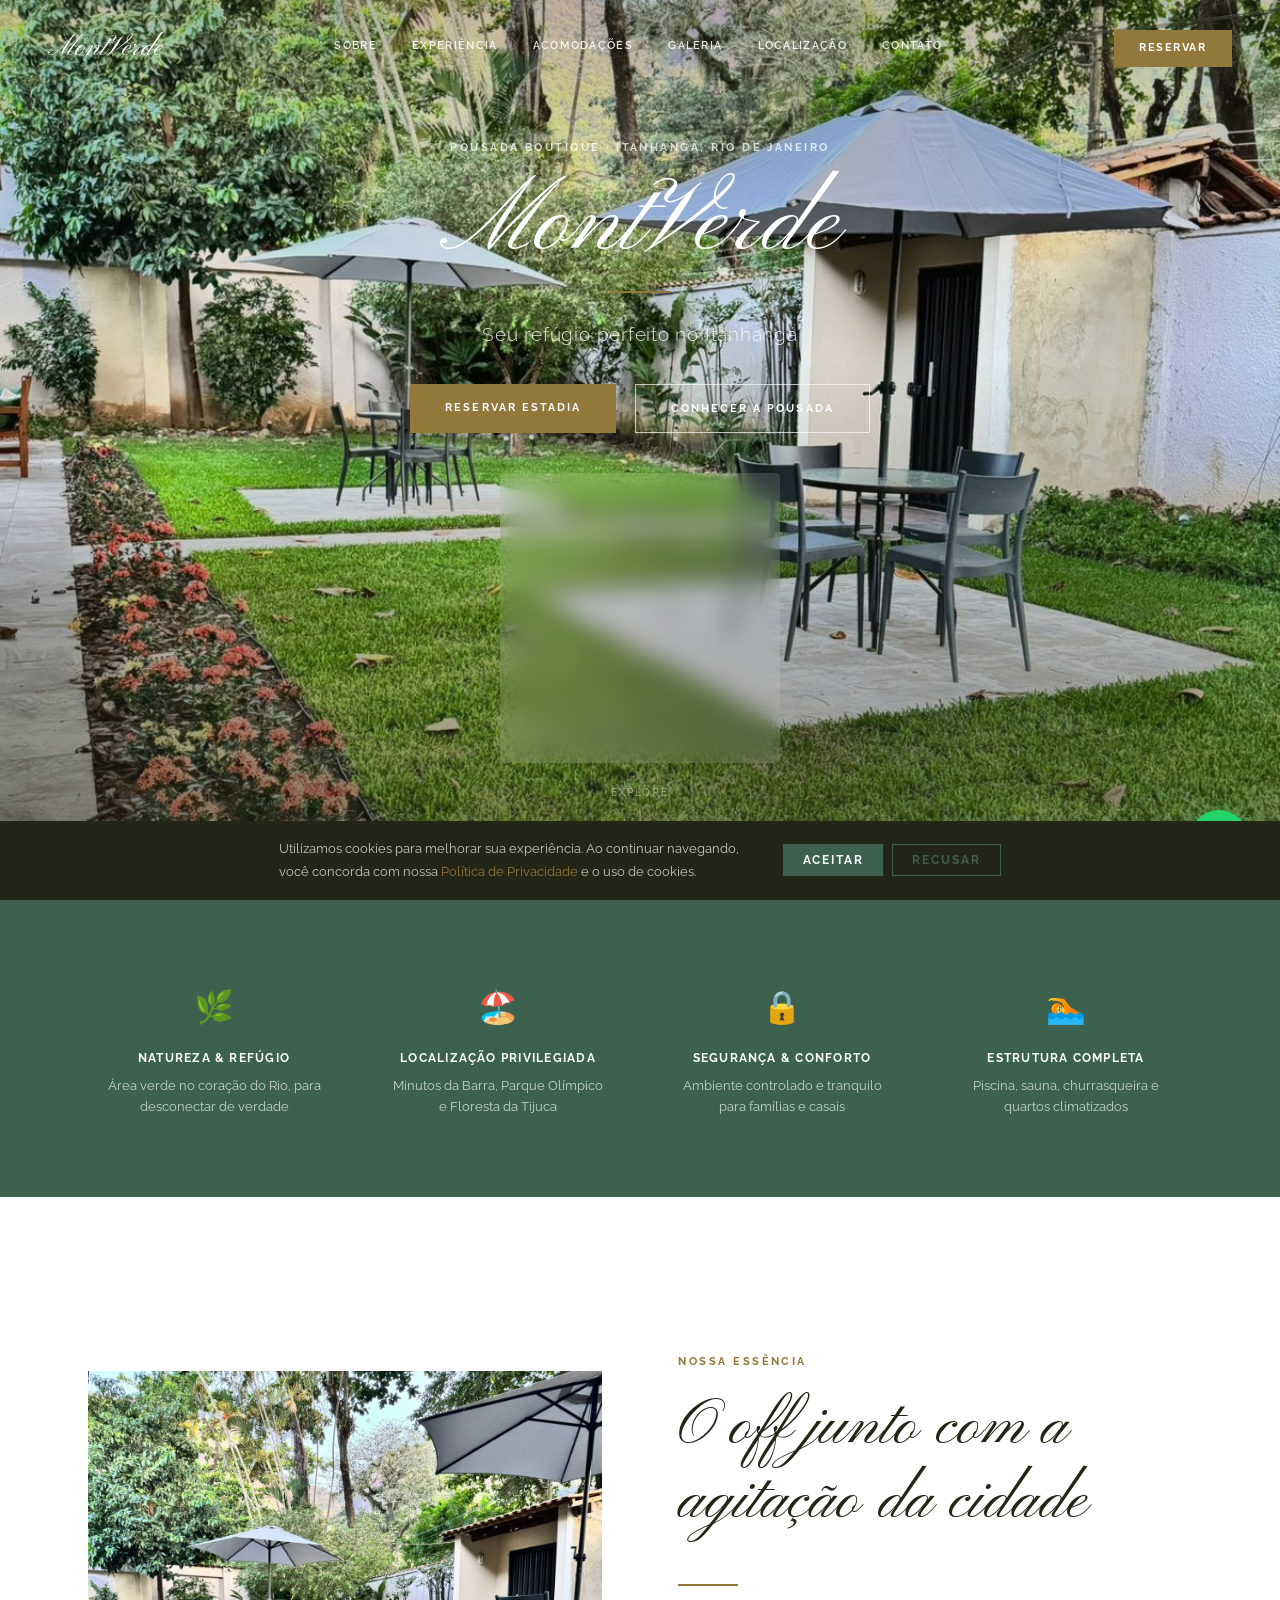
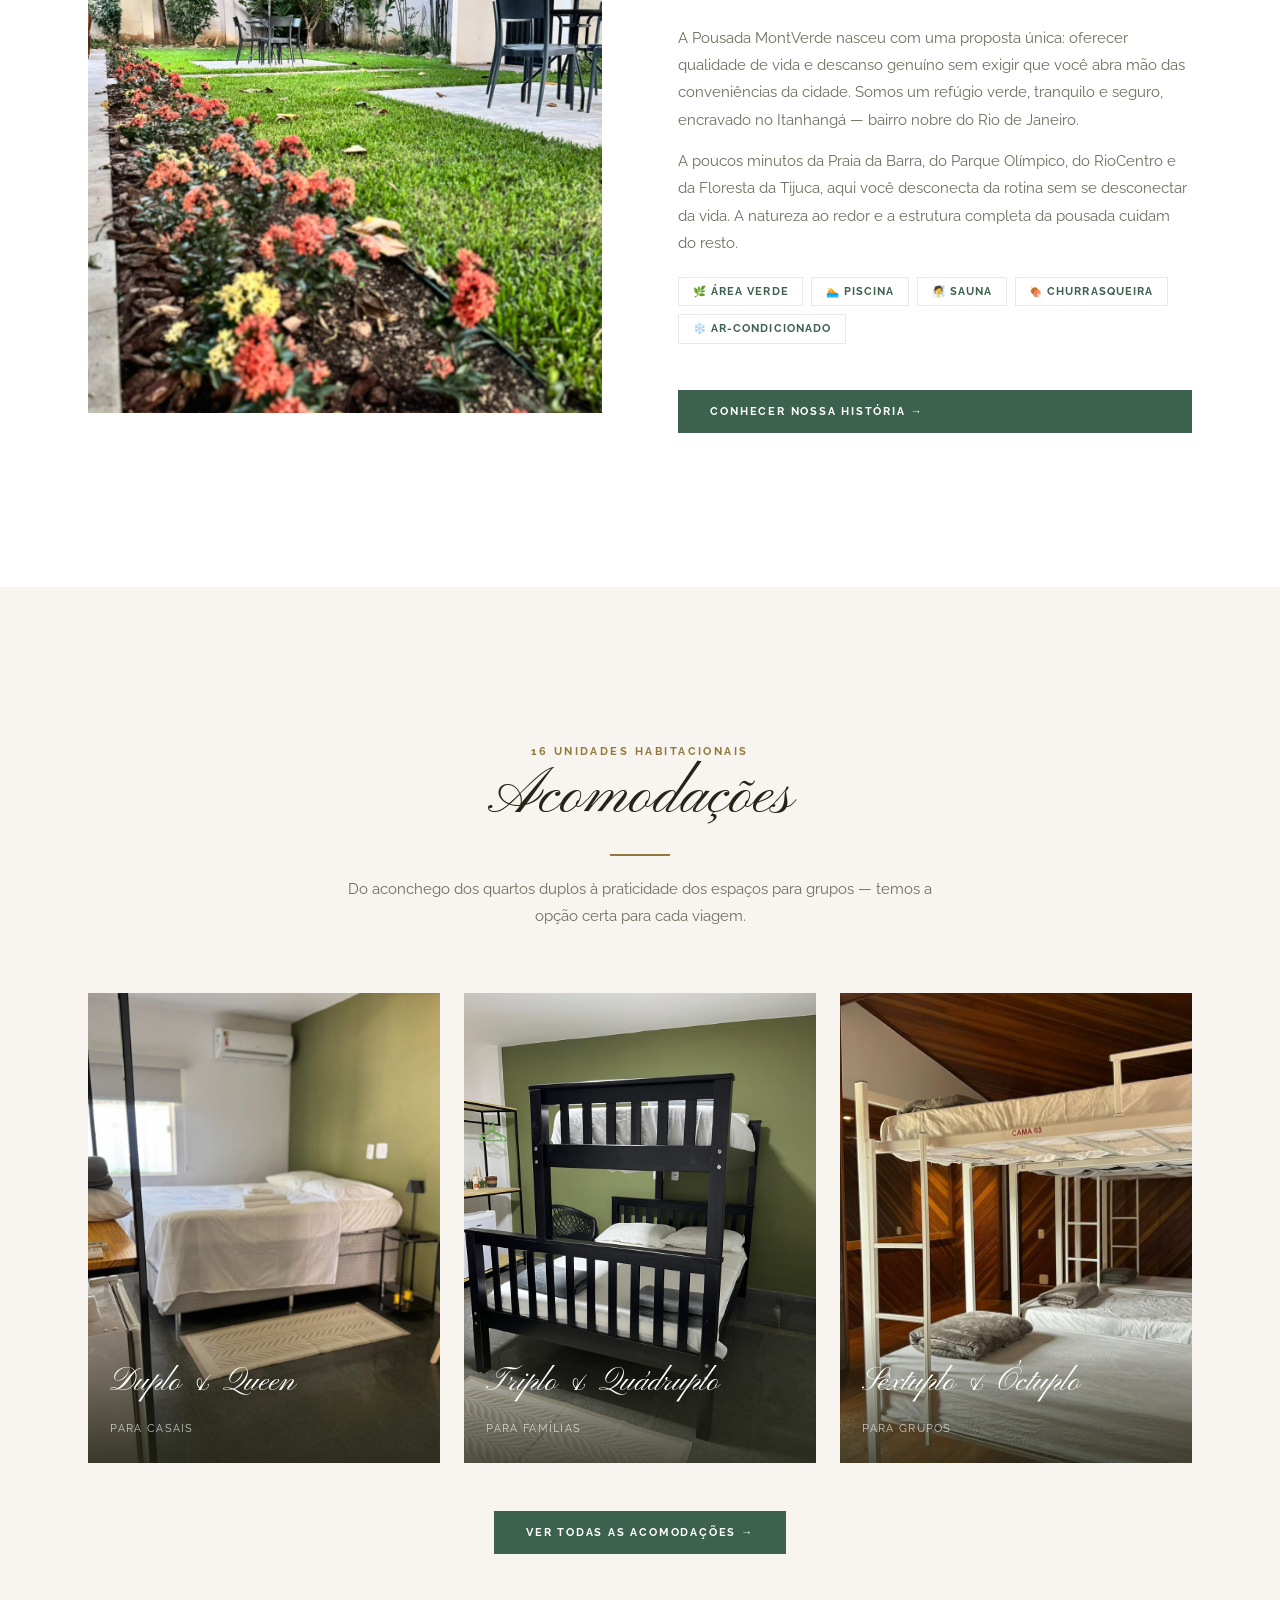
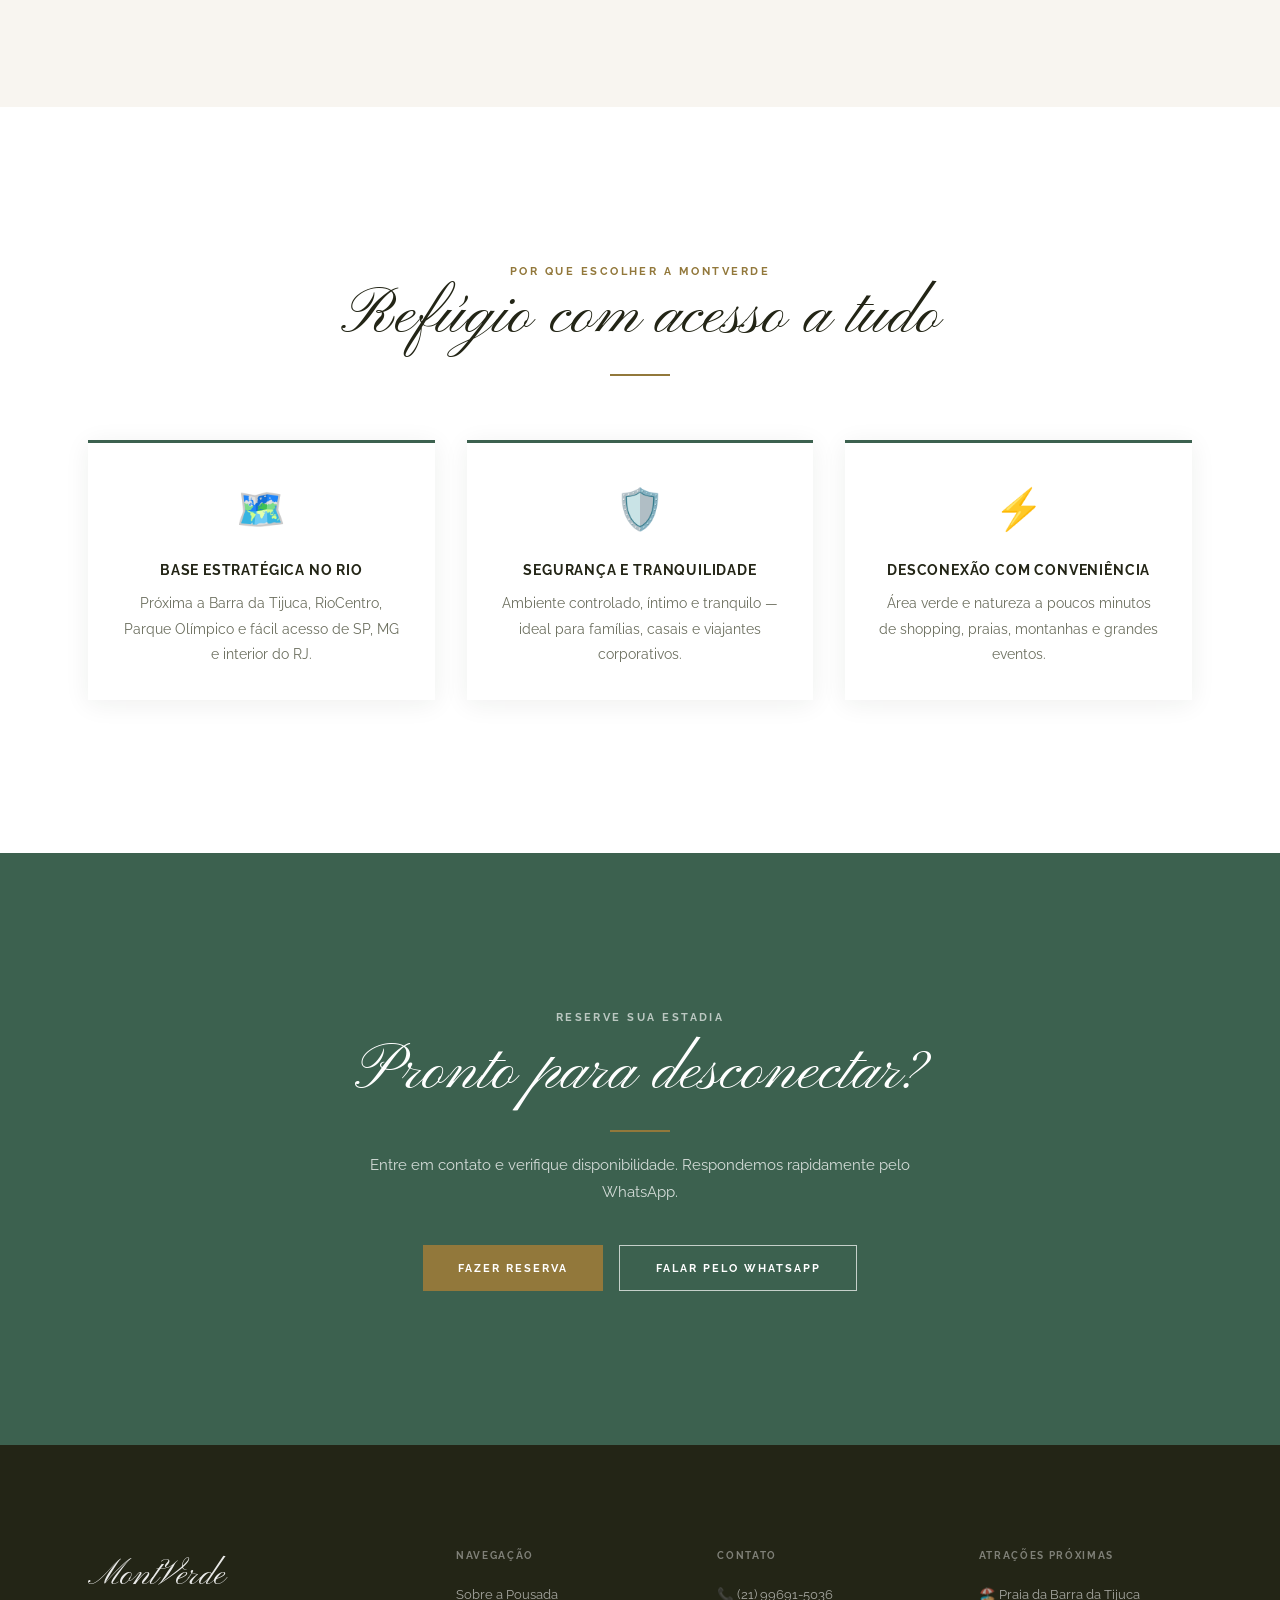
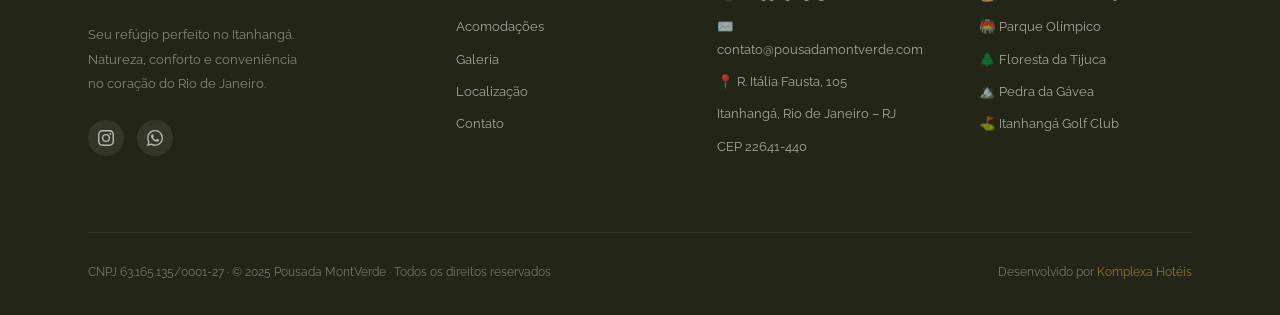
==== index.html @ 5b0fdf12 "index.html" ====
<!DOCTYPE html>
<html lang="pt-BR">
<head>
<meta charset="UTF-8">
<meta name="viewport" content="width=device-width, initial-scale=1.0">
<title>Pousada MontVerde | Refúgio Boutique no Itanhangá, Rio de Janeiro</title>
<meta name="description" content="Pousada boutique no coração do Itanhangá, Rio de Janeiro. Refúgio verde a minutos da Barra, Parque Olímpico e Floresta da Tijuca. Reserve sua estadia.">
<meta property="og:title" content="Pousada MontVerde | Itanhangá, Rio de Janeiro">
<meta property="og:description" content="Seu refúgio perfeito no Itanhangá — natureza, conforto e conveniência urbana no Rio de Janeiro.">
<meta property="og:image" content="assets/img/hero/fachada.jpg">
<meta property="og:url" content="https://pousadamontverde.com.br">
<meta property="og:type" content="website">
<meta name="twitter:card" content="summary_large_image">

<!-- Schema.org -->
<script type="application/ld+json">
{
  "@context":"https://schema.org",
  "@type":"LodgingBusiness",
  "name":"Pousada MontVerde",
  "description":"Pousada boutique no Itanhangá, Rio de Janeiro. Refúgio verde com piscina, sauna, churrasqueira e fácil acesso à Barra da Tijuca.",
  "url":"https://pousadamontverde.com.br",
  "telephone":"+55-21-99691-5036",
  "email":"contato@pousadamontverde.com",
  "priceRange":"$$",
  "image":"https://pousadamontverde.com.br/assets/img/hero/fachada.jpg",
  "taxID":"63.165.135/0001-27",
  "address":{
    "@type":"PostalAddress",
    "streetAddress":"R. Itália Fausta, 105",
    "addressLocality":"Rio de Janeiro",
    "addressRegion":"RJ",
    "postalCode":"22641-440",
    "addressCountry":"BR"
  },
  "amenityFeature":[
    {"@type":"LocationFeatureSpecification","name":"Piscina","value":true},
    {"@type":"LocationFeatureSpecification","name":"Sauna","value":true},
    {"@type":"LocationFeatureSpecification","name":"Churrasqueira","value":true},
    {"@type":"LocationFeatureSpecification","name":"Ar-condicionado","value":true}
  ]
}
</script>

<!-- GTM HEAD -->
<script>(function(w,d,s,l,i){w[l]=w[l]||[];w[l].push({'gtm.start':
new Date().getTime(),event:'gtm.js'});var f=d.getElementsByTagName(s)[0],
j=d.createElement(s),dl=l!='dataLayer'?'&l='+l:'';j.async=true;j.src=
'https://www.googletagmanager.com/gtm.js?id='+i+dl;f.parentNode.insertBefore(j,f);
})(window,document,'script','dataLayer','GTM-MXDKKWH3');</script>

<!-- Fontes -->
<link rel="preconnect" href="https://fonts.googleapis.com">
<link rel="preconnect" href="https://fonts.gstatic.com" crossorigin>
<link href="https://fonts.googleapis.com/css2?family=Pinyon+Script&family=Raleway:ital,wght@0,300;0,400;0,500;0,600;0,700;1,300;1,400&display=swap" rel="stylesheet">

<!-- Lenis + GSAP + SplitType -->

<link rel="stylesheet" href="assets/css/style.css">
</head>
<body>

<!-- GTM BODY -->
<noscript><iframe src="https://www.googletagmanager.com/ns.html?id=GTM-MXDKKWH3"
height="0" width="0" style="display:none;visibility:hidden"></iframe></noscript>

<!-- ═══ HEADER ═══ -->
<header class="hdr hero-mode" id="hdr">
  <div class="hdr-inner">
    <a href="index.html" class="logo">MontVerde</a>
    <nav class="nav">
      <a href="sobre/">Sobre</a>
      <a href="experiencia/">Experiência</a>
      <a href="acomodacoes/">Acomodações</a>
      <a href="galeria/">Galeria</a>
      <a href="localizacao/">Localização</a>
      <a href="contato/">Contato</a>
    </nav>
    <a href="https://booking.hqbeds.com.br/montverde/rooms" class="hdr-btn">Reservar</a>
    <button class="ham" id="ham" aria-label="Menu" aria-expanded="false">
      <span></span><span></span><span></span>
    </button>
  </div>
</header>

<div class="mobnav" id="mobnav">
  <a href="sobre/" onclick="closeMob()">Sobre</a>
  <a href="experiencia/" onclick="closeMob()">Experiência</a>
  <a href="acomodacoes/" onclick="closeMob()">Acomodações</a>
  <a href="galeria/" onclick="closeMob()">Galeria</a>
  <a href="localizacao/" onclick="closeMob()">Localização</a>
  <a href="contato/" onclick="closeMob()">Contato</a>
  <a href="https://booking.hqbeds.com.br/montverde/rooms" class="btn-gold" style="margin-top:1rem" onclick="closeMob()">Reservar Agora</a>
</div>

<!-- ═══ HERO ═══ -->
<section class="hero" id="hero">
  <div class="hero-bg">
    <img src="assets/img/hero/fachada.jpg" alt="Pousada MontVerde — Itanhangá, Rio de Janeiro" fetchpriority="high" class="loaded">
  </div>
  <div class="hero-ov"></div>
  <div class="hero-c" style="padding-top:0">
    <p class="overline" style="color:rgba(255,255,255,.75);margin-bottom:.8rem">Pousada Boutique · Itanhangá, Rio de Janeiro</p>
    <h1>MontVerde</h1>
    <div class="divider cx" style="background:var(--cta);margin:.8rem auto 1.5rem"></div>
    <p class="hero-tag" style="text-align:center;margin:0 auto 2rem">Seu refúgio perfeito no Itanhangá</p>
    <div class="hero-ctas">
      <a href="https://booking.hqbeds.com.br/montverde/rooms" class="btn-gold">Reservar Estadia</a>
      <a href="sobre/" class="btn-outline-w">Conhecer a Pousada</a>
    </div>
    <!-- MOTOR DE RESERVAS — HQ Beds -->
    <div style="display:flex;justify-content:center;margin-top:1.5rem">
      <div style="background:rgba(255,255,255,.12);backdrop-filter:blur(12px);border-radius:4px;overflow:hidden;width:280px">
        <iframe src="https://admin.hqbeds.com.br/pt-br/hqb/2GLZMRDyqY/widget2?width=265&use_fluid_width=0&body_color=FFFFFF&body_text_color=000000&button_color=3c614f&button_text_color=ffffff"
          width="280"
          height="290"
          style="width:280px;height:290px;border:0;display:block"
          frameborder="0"
          scrolling="no"
          title="Motor de Reservas HQ Beds"></iframe>
      </div>
    </div>
    <!-- FIM MOTOR DE RESERVAS -->
  </div>
  <div class="scroll-hint">
    <span>Explore</span>
    <div class="scl"></div>
  </div>
</section>

<!-- ═══ STRIP DE HIGHLIGHTS ═══ -->
<div class="strip">
  <div class="container">
    <div class="strip-g">
      <div class="strip-i">
        <div class="s-icon">🌿</div>
        <h4>Natureza & Refúgio</h4>
        <p>Área verde no coração do Rio, para desconectar de verdade</p>
      </div>
      <div class="strip-i">
        <div class="s-icon">🏖️</div>
        <h4>Localização Privilegiada</h4>
        <p>Minutos da Barra, Parque Olímpico e Floresta da Tijuca</p>
      </div>
      <div class="strip-i">
        <div class="s-icon">🔒</div>
        <h4>Segurança & Conforto</h4>
        <p>Ambiente controlado e tranquilo para famílias e casais</p>
      </div>
      <div class="strip-i">
        <div class="s-icon">🏊</div>
        <h4>Estrutura Completa</h4>
        <p>Piscina, sauna, churrasqueira e quartos climatizados</p>
      </div>
    </div>
  </div>
</div>

<!-- ═══ SOBRE PREVIEW ═══ -->
<section style="background:var(--surface)">
  <div class="container">
    <div class="ab-grid">
      <div class="ab-img">
        <img src="assets/img/sobre/entrada.jpg" alt="Área verde da Pousada MontVerde" loading="lazy" class="parallax">
      </div>
      <div class="ab-txt">
        <p class="overline">Nossa Essência</p>
        <h2>O off junto com a agitação da cidade</h2>
        <div class="divider"style="margin:1.5rem 0"></div>
        <p>A Pousada MontVerde nasceu com uma proposta única: oferecer qualidade de vida e descanso genuíno sem exigir que você abra mão das conveniências da cidade. Somos um refúgio verde, tranquilo e seguro, encravado no Itanhangá — bairro nobre do Rio de Janeiro.</p>
        <p>A poucos minutos da Praia da Barra, do Parque Olímpico, do RioCentro e da Floresta da Tijuca, aqui você desconecta da rotina sem se desconectar da vida. A natureza ao redor e a estrutura completa da pousada cuidam do resto.</p>
        <div class="badges">
          <span class="badge">🌿 Área Verde</span>
          <span class="badge">🏊 Piscina</span>
          <span class="badge">🧖 Sauna</span>
          <span class="badge">🍖 Churrasqueira</span>
          <span class="badge">❄️ Ar-condicionado</span>
        </div>
        <a href="sobre/" class="btn-green"style="display:inline-block;margin-top:2rem">Conhecer Nossa História →</a>
      </div>
    </div>
  </div>
</section>

<!-- ═══ QUARTOS PREVIEW ═══ -->
<section>
  <div class="container">
    <div class="sec-head c">
      <p class="overline">16 Unidades Habitacionais</p>
      <h2>Acomodações</h2>
      <div class="divider cx"></div>
      <p>Do aconchego dos quartos duplos à praticidade dos espaços para grupos — temos a opção certa para cada viagem.</p>
    </div>
    <div class="rp-g">
      <a href="acomodacoes/" class="rp-c">
        <img src="assets/img/quartos/casal.jpg" alt="Quarto Duplo Casal — Pousada MontVerde" loading="lazy">
        <div class="rp-info">
          <h3>Duplo & Queen</h3>
          <span>Para casais</span>
        </div>
      </a>
      <a href="acomodacoes/" class="rp-c">
        <img src="assets/img/quartos/triplo-beliche.jpg" alt="Quarto para famílias — Pousada MontVerde" loading="lazy">
        <div class="rp-info">
          <h3>Triplo & Quádruplo</h3>
          <span>Para famílias</span>
        </div>
      </a>
      <a href="acomodacoes/" class="rp-c">
        <img src="assets/img/quartos/sextuplo.jpg" alt="Quarto para grupos — Pousada MontVerde" loading="lazy">
        <div class="rp-info">
          <h3>Sêxtuplo & Óctuplo</h3>
          <span>Para grupos</span>
        </div>
      </a>
    </div>
    <div style="text-align:center;margin-top:3rem">
      <a href="acomodacoes/" class="btn-green">Ver Todas as Acomodações →</a>
    </div>
  </div>
</section>

<!-- ═══ DIFERENCIAIS VISUAIS ═══ -->
<section style="background:var(--surface)">
  <div class="container">
    <div class="sec-head c">
      <p class="overline">Por que escolher a MontVerde</p>
      <h2>Refúgio com acesso a tudo</h2>
      <div class="divider cx"></div>
    </div>
    <div class="dif-g">
      <div class="dif-c">
        <div class="dif-icon">🗺️</div>
        <h4>Base Estratégica no Rio</h4>
        <p>Próxima a Barra da Tijuca, RioCentro, Parque Olímpico e fácil acesso de SP, MG e interior do RJ.</p>
      </div>
      <div class="dif-c">
        <div class="dif-icon">🛡️</div>
        <h4>Segurança e Tranquilidade</h4>
        <p>Ambiente controlado, íntimo e tranquilo — ideal para famílias, casais e viajantes corporativos.</p>
      </div>
      <div class="dif-c">
        <div class="dif-icon">⚡</div>
        <h4>Desconexão com Conveniência</h4>
        <p>Área verde e natureza a poucos minutos de shopping, praias, montanhas e grandes eventos.</p>
      </div>
    </div>
  </div>
</section>

<!-- ═══ CTA SEÇÃO ═══ -->
<section style="background:var(--accent);text-align:center">
  <div class="container">
    <p class="overline" style="color:rgba(255,255,255,.65);text-align:center;display:block;margin:0 auto">Reserve sua estadia</p>
    <h2 style="color:#fff;margin:.6rem auto 1rem;text-align:center">Pronto para desconectar?</h2>
    <div class="divider cx"style="background:var(--cta)"></div>
    <p style="color:rgba(255,255,255,.78);margin:1.2rem auto 2.5rem;text-align:center">Entre em contato e verifique disponibilidade. Respondemos rapidamente pelo WhatsApp.</p>
    <div style="display:flex;gap:1rem;justify-content:center;flex-wrap:wrap">
      <a href="contato/" class="btn-gold">Fazer Reserva</a>
      <button class="btn-outline-w"onclick="openWAModal('Home — CTA')">Falar pelo WhatsApp</button>
    </div>
  </div>
</section>

<!-- ═══ FOOTER ═══ -->
<footer>
  <div class="container">
    <div class="ft-grid">
      <div class="ft-brand">
        <span class="logo">MontVerde</span>
        <p>Seu refúgio perfeito no Itanhangá. Natureza, conforto e conveniência no coração do Rio de Janeiro.</p>
        <div class="ft-social">
          <a href="https://instagram.com/pousada_montverde" target="_blank" rel="noopener" aria-label="Instagram">
            <svg width="16" height="16" viewBox="0 0 24 24" fill="currentColor"><path d="M12 2.163c3.204 0 3.584.012 4.85.07 3.252.148 4.771 1.691 4.919 4.919.058 1.265.069 1.645.069 4.849 0 3.205-.012 3.584-.069 4.849-.149 3.225-1.664 4.771-4.919 4.919-1.266.058-1.644.07-4.85.07-3.204 0-3.584-.012-4.849-.07-3.26-.149-4.771-1.699-4.919-4.92-.058-1.265-.07-1.644-.07-4.849 0-3.204.013-3.583.07-4.849.149-3.227 1.664-4.771 4.919-4.919 1.266-.057 1.645-.069 4.849-.069zM12 0C8.741 0 8.333.014 7.053.072 2.695.272.273 2.69.073 7.052.014 8.333 0 8.741 0 12c0 3.259.014 3.668.072 4.948.2 4.358 2.618 6.78 6.98 6.98C8.333 23.986 8.741 24 12 24c3.259 0 3.668-.014 4.948-.072 4.354-.2 6.782-2.618 6.979-6.98.059-1.28.073-1.689.073-4.948 0-3.259-.014-3.667-.072-4.947-.196-4.354-2.617-6.78-6.979-6.98C15.668.014 15.259 0 12 0zm0 5.838a6.162 6.162 0 100 12.324 6.162 6.162 0 000-12.324zM12 16a4 4 0 110-8 4 4 0 010 8zm6.406-11.845a1.44 1.44 0 100 2.881 1.44 1.44 0 000-2.881z"/></svg>
          </a>
          <a href="https://wa.me/5521996915036" target="_blank" rel="noopener" aria-label="WhatsApp">
            <svg width="16" height="16" viewBox="0 0 24 24" fill="currentColor"><path d="M17.472 14.382c-.297-.149-1.758-.867-2.03-.967-.273-.099-.471-.148-.67.15-.197.297-.767.966-.94 1.164-.173.199-.347.223-.644.075-.297-.15-1.255-.463-2.39-1.475-.883-.788-1.48-1.761-1.653-2.059-.173-.297-.018-.458.13-.606.134-.133.298-.347.446-.52.149-.174.198-.298.298-.497.099-.198.05-.371-.025-.52-.075-.149-.669-1.612-.916-2.207-.242-.579-.487-.5-.669-.51-.173-.008-.371-.01-.57-.01-.198 0-.52.074-.792.372-.272.297-1.04 1.016-1.04 2.479 0 1.462 1.065 2.875 1.213 3.074.149.198 2.096 3.2 5.077 4.487.709.306 1.262.489 1.694.625.712.227 1.36.195 1.871.118.571-.085 1.758-.719 2.006-1.413.248-.694.248-1.289.173-1.413-.074-.124-.272-.198-.57-.347m-5.421 7.403h-.004a9.87 9.87 0 01-5.031-1.378l-.361-.214-3.741.982.998-3.648-.235-.374a9.86 9.86 0 01-1.51-5.26c.001-5.45 4.436-9.884 9.888-9.884 2.64 0 5.122 1.03 6.988 2.898a9.825 9.825 0 012.893 6.994c-.003 5.45-4.437 9.884-9.885 9.884m8.413-18.297A11.815 11.815 0 0012.05 0C5.495 0 .16 5.335.157 11.892c0 2.096.547 4.142 1.588 5.945L.057 24l6.305-1.654a11.882 11.882 0 005.683 1.448h.005c6.554 0 11.89-5.335 11.893-11.893a11.821 11.821 0 00-3.48-8.413z"/></svg>
          </a>
        </div>
      </div>
      <div class="ft-col">
        <h4>Navegação</h4>
        <a href="sobre/">Sobre a Pousada</a>
        <a href="acomodacoes/">Acomodações</a>
        <a href="galeria/">Galeria</a>
        <a href="localizacao/">Localização</a>
        <a href="contato/">Contato</a>
      </div>
      <div class="ft-col">
        <h4>Contato</h4>
        <span>📞 (21) 99691-5036</span>
        <span>✉️ contato@pousadamontverde.com</span>
        <span>📍 R. Itália Fausta, 105</span>
        <span>Itanhangá, Rio de Janeiro – RJ</span>
        <span>CEP 22641-440</span>
      </div>
      <div class="ft-col">
        <h4>Atrações Próximas</h4>
        <span>🏖️ Praia da Barra da Tijuca</span>
        <span>🏟️ Parque Olímpico</span>
        <span>🌲 Floresta da Tijuca</span>
        <span>🏔️ Pedra da Gávea</span>
        <span>⛳ Itanhangá Golf Club</span>
      </div>
    </div>
    <div class="ft-bottom">
      <p>CNPJ 63.165.135/0001-27 · © 2025 Pousada MontVerde · Todos os direitos reservados</p>
      <p>Desenvolvido por <a href="#" target="_blank">Komplexa Hotéis</a></p>
    </div>
  </div>
</footer>

<!-- ═══ WHATSAPP BOTÃO FLUTUANTE ═══ -->
<button class="wa-btn" onclick="openWAModal()" aria-label="Falar pelo WhatsApp">
  <svg viewBox="0 0 24 24"><path d="M17.472 14.382c-.297-.149-1.758-.867-2.03-.967-.273-.099-.471-.148-.67.15-.197.297-.767.966-.94 1.164-.173.199-.347.223-.644.075-.297-.15-1.255-.463-2.39-1.475-.883-.788-1.48-1.761-1.653-2.059-.173-.297-.018-.458.13-.606.134-.133.298-.347.446-.52.149-.174.198-.298.298-.497.099-.198.05-.371-.025-.52-.075-.149-.669-1.612-.916-2.207-.242-.579-.487-.5-.669-.51-.173-.008-.371-.01-.57-.01-.198 0-.52.074-.792.372-.272.297-1.04 1.016-1.04 2.479 0 1.462 1.065 2.875 1.213 3.074.149.198 2.096 3.2 5.077 4.487.709.306 1.262.489 1.694.625.712.227 1.36.195 1.871.118.571-.085 1.758-.719 2.006-1.413.248-.694.248-1.289.173-1.413-.074-.124-.272-.198-.57-.347m-5.421 7.403h-.004a9.87 9.87 0 01-5.031-1.378l-.361-.214-3.741.982.998-3.648-.235-.374a9.86 9.86 0 01-1.51-5.26c.001-5.45 4.436-9.884 9.888-9.884 2.64 0 5.122 1.03 6.988 2.898a9.825 9.825 0 012.893 6.994c-.003 5.45-4.437 9.884-9.885 9.884m8.413-18.297A11.815 11.815 0 0012.05 0C5.495 0 .16 5.335.157 11.892c0 2.096.547 4.142 1.588 5.945L.057 24l6.305-1.654a11.882 11.882 0 005.683 1.448h.005c6.554 0 11.89-5.335 11.893-11.893a11.821 11.821 0 00-3.48-8.413z"/></svg>
</button>

<!-- ═══ MODAL WHATSAPP ═══ -->
<div class="wa-modal" id="waModal">
  <div class="wa-box">
    <div class="wa-box-hdr">
      <h4>💬 Falar com a Pousada</h4>
      <button class="wa-close" onclick="closeWAModal()">×</button>
    </div>
    <form onsubmit="submitWAForm(event)">
      <input type="hidden" id="wa-contexto" value="">
      <div class="fg"><label>Seu nome *</label><input type="text" id="wa-nome" placeholder="Como posso te chamar?" required></div>
      <div class="fg"><label>E-mail</label><input type="email" id="wa-email" placeholder="seu@email.com"></div>
      <div class="fg"><label>Telefone *</label><input type="tel" id="wa-tel" placeholder="(21) 99999-9999" required></div>
      <div class="fg"><label>Check-in</label><input type="date" id="wa-checkin"></div>
      <div class="fg"><label>Check-out</label><input type="date" id="wa-checkout"></div>
      <button type="submit" class="wa-submit">Abrir WhatsApp →</button>
    </form>
  </div>
</div>

<!-- ═══ POPUP DESCONTO ═══ -->
<div class="discount-popup" id="discountPopup">
  <div class="dp-box">
    <button class="dp-close" onclick="closePopup()">×</button>
    <div class="dp-content">
      <p class="overline">Oferta exclusiva</p>
      <h3>Reserve direto e<br><span class="dp-highlight">economize mais</span></h3>
      <p class="dp-sub">Deixe seu contato e receba condições especiais para reservas diretas na Pousada MontVerde.</p>
      <form onsubmit="submitPopup(event)">
        <div class="dp-field"><input type="text" id="popup-nome" placeholder="Seu nome" required></div>
        <div class="dp-field"><input type="email" id="popup-email" placeholder="Seu melhor e-mail" required></div>
        <button type="submit" class="dp-btn">Quero as condições especiais →</button>
      </form>
      <p class="dp-disclaimer">Ao enviar, você concorda com nossa <a href="#">Política de Privacidade</a>. Sem spam.</p>
    </div>
    <div class="dp-img">
      <img src="assets/img/hero/fachada.jpg" alt="Pousada MontVerde" class="loaded">
      <div class="dp-img-ov"></div>
    </div>
  </div>
</div>

<!-- ═══ COOKIE BANNER ═══ -->
<div class="ck" id="cookieBanner">
  <div class="ck-in">
    <p>Utilizamos cookies para melhorar sua experiência. Ao continuar navegando, você concorda com nossa <a href="#">Política de Privacidade</a> e o uso de cookies.</p>
    <div style="display:flex;gap:.6rem;flex-shrink:0">
      <button class="btn-green" style="font-size:.72rem;padding:.5rem 1.2rem" onclick="acceptCookies()">Aceitar</button>
      <button class="btn-outline" style="font-size:.72rem;padding:.5rem 1.2rem" onclick="declineCookies()">Recusar</button>
    </div>
  </div>
</div>

<script src="assets/js/main.js"></script>
</body>
</html>
---- assets/css/style.css ----
/* ============================================================
   POUSADA MONTVERDE — style.css
   Gerado pela skill hotel-boutique-site | Komplexa Hotéis
   ============================================================ */

/* ── RESET ── */
*, *::before, *::after { margin: 0; padding: 0; box-sizing: border-box; }
html { scroll-behavior: auto; }
body {
  background: var(--bg); color: var(--text);
  font-family: var(--font-body); overflow-x: hidden;
  -webkit-font-smoothing: antialiased; line-height: 1.7;
}
img, video { max-width: 100%; display: block; object-fit: cover; }
a { color: inherit; text-decoration: none; }
button { cursor: pointer; }

/* ── TOKENS ── */
:root {
  --accent:       #3c614f;
  --accent-hover: #2d4e3d;
  --accent-rgb:   60, 97, 79;
  --accent-soft:  rgba(60,97,79,.08);
  --cta:          #92783b;
  --cta-hover:    #7a6430;
  --cta-rgb:      146,120,59;
  --bg:           #f8f5f0;
  --bg-rgb:       248,245,240;
  --surface:      #ffffff;
  --surface-light:#f0ede7;
  --text:         #232516;
  --text-muted:   #6b6e5e;
  --border:       rgba(60,97,79,.13);
  --shadow:       0 4px 24px rgba(35,37,22,.07);
  --shadow-lg:    0 12px 48px rgba(35,37,22,.13);
  --hero-overlay: linear-gradient(to bottom,rgba(35,37,22,.28) 0%,rgba(35,37,22,.05) 40%,rgba(35,37,22,.58) 100%);
  --font-display: 'Pinyon Script', cursive;
  --font-body:    'Raleway', sans-serif;
  --space-xs: clamp(.5rem,1vw,.75rem);
  --space-sm: clamp(1rem,2vw,1.5rem);
  --space-md: clamp(2rem,4vw,3rem);
  --space-lg: clamp(4rem,8vw,6rem);
  --space-xl: clamp(6rem,12vw,10rem);
  --space-xxl:clamp(8rem,15vw,14rem);
  --ease: cubic-bezier(.25,.46,.45,.94);
}

/* ── TIPOGRAFIA ── */
h1 { font-family:var(--font-display); font-size:clamp(3rem,8vw,7rem); font-weight:400; line-height:1.05; }
h2 { font-family:var(--font-display); font-size:clamp(2.2rem,5vw,4rem); font-weight:400; line-height:1.15; }
h3 { font-family:var(--font-display); font-size:clamp(1.4rem,2.5vw,2rem); font-weight:400; }
h4 { font-family:var(--font-body); font-size:.85rem; font-weight:700; letter-spacing:.06em; text-transform:uppercase; }
.overline { font-family:var(--font-body); font-size:.7rem; letter-spacing:.22em; text-transform:uppercase; color:var(--cta); font-weight:700; }
p { font-size:clamp(.92rem,1.1vw,1.04rem); line-height:1.85; color:var(--text-muted); max-width:65ch; }

/* ── LAYOUT ── */
section { padding:var(--space-xl) 0; }
.container { max-width:1200px; margin:0 auto; padding:0 clamp(1.5rem,4vw,3rem); }
.sec-head { margin-bottom:clamp(2.5rem,5vw,4rem); }
.sec-head.c { text-align:center; }
.sec-head.c p { margin:0 auto; }

/* ── DIVIDERS ── */
.divider { width:60px; height:1.5px; background:var(--cta); transform-origin:left center; }
.divider.cx { margin:1.2rem auto; transform-origin:center; }

/* ── LAZY LOAD ── */
img { opacity:0; transition:opacity .6s ease; }
img.loaded { opacity:1; }

/* ── PLACEHOLDER QUANDO SEM FOTO ── */
.hero-bg img { background:linear-gradient(160deg,#232516 0%,#3c614f 100%); }
.pg-hero > img { background:linear-gradient(160deg,#232516 0%,#3c614f 60%); }
.ab-img img,.sobre-img-big img,.sobre-img-sm img,.rc-img img,.rp-c img,.gi img,.dp-img img { background:var(--surface-light); }

/* ── BOTÕES ── */
.btn-primary { display:inline-block; background:var(--accent); color:#fff; padding:.85rem 2.2rem; font-family:var(--font-body); font-size:.7rem; letter-spacing:.18em; text-transform:uppercase; font-weight:700; transition:background .3s; border:none; }
.btn-primary:hover { background:var(--accent-hover); }
.btn-gold { display:inline-block; background:var(--cta); color:#fff; padding:.85rem 2.2rem; font-family:var(--font-body); font-size:.7rem; letter-spacing:.18em; text-transform:uppercase; font-weight:700; transition:background .3s; border:none; }
.btn-gold:hover { background:var(--cta-hover); }
.btn-green { display:inline-block; background:var(--accent); color:#fff; padding:.75rem 2rem; font-family:var(--font-body); font-size:.7rem; letter-spacing:.16em; text-transform:uppercase; font-weight:700; transition:background .3s; border:none; }
.btn-green:hover { background:var(--accent-hover); }
.btn-outline { display:inline-block; background:transparent; color:var(--accent); padding:.75rem 2rem; font-family:var(--font-body); font-size:.7rem; letter-spacing:.16em; text-transform:uppercase; font-weight:700; border:1.5px solid var(--accent); transition:all .3s; }
.btn-outline:hover { background:var(--accent); color:#fff; }
.btn-outline-w { display:inline-block; background:transparent; color:#fff; padding:.85rem 2.2rem; font-family:var(--font-body); font-size:.7rem; letter-spacing:.18em; text-transform:uppercase; font-weight:700; border:1.5px solid rgba(255,255,255,.7); transition:all .3s; }
.btn-outline-w:hover { background:#fff; color:var(--accent); }

/* ── HEADER ── */
.hdr { position:fixed; top:0; left:0; right:0; z-index:1000; padding:1.5rem 0; transition:all .4s var(--ease); }
.hdr.hero-mode { background:transparent; }
.hdr.solid { background:rgba(var(--bg-rgb),.97); backdrop-filter:blur(20px); padding:.9rem 0; box-shadow:0 1px 0 var(--border); }
.hdr-inner { max-width:1400px; margin:0 auto; padding:0 clamp(1.5rem,4vw,3rem); display:flex; align-items:center; justify-content:space-between; }
.logo { font-family:var(--font-display); font-size:1.8rem; font-weight:400; color:#fff; transition:color .4s; }
.hdr.solid .logo { color:var(--accent); }
.nav { display:flex; gap:2.2rem; }
.nav a { font-family:var(--font-body); font-size:.68rem; letter-spacing:.12em; text-transform:uppercase; font-weight:600; color:rgba(255,255,255,.88); position:relative; padding-bottom:4px; transition:color .3s; }
.hdr.solid .nav a { color:var(--text); }
.nav a::after { content:''; position:absolute; bottom:0; left:0; width:0; height:1px; background:var(--cta); transition:width .3s; }
.nav a:hover::after { width:100%; }
.hdr-btn { background:var(--cta); color:#fff; border:none; padding:.6rem 1.6rem; font-family:var(--font-body); font-size:.68rem; letter-spacing:.14em; text-transform:uppercase; font-weight:700; cursor:pointer; transition:background .3s; text-decoration:none; display:inline-block; }
.hdr-btn:hover { background:var(--cta-hover); }
.ham { display:none; flex-direction:column; gap:5px; background:none; border:none; cursor:pointer; padding:.5rem; }
.ham span { width:26px; height:1.5px; background:#fff; transition:all .3s; }
.hdr.solid .ham span { background:var(--text); }
.ham.open span:nth-child(1) { transform:rotate(45deg) translate(5px,4px); }
.ham.open span:nth-child(2) { opacity:0; }
.ham.open span:nth-child(3) { transform:rotate(-45deg) translate(5px,-4px); }
.mobnav { position:fixed; inset:0; z-index:999; background:var(--bg); display:flex; flex-direction:column; align-items:center; justify-content:center; gap:1.8rem; opacity:0; visibility:hidden; transition:all .4s var(--ease); padding:2rem; }
.mobnav.open { opacity:1; visibility:visible; }
.mobnav a { font-family:var(--font-display); font-size:clamp(1.8rem,5vw,2.8rem); color:var(--text); transition:color .2s; }
.mobnav a:hover { color:var(--accent); }
.mobnav .btn-gold { font-family:var(--font-body)!important; font-size:.75rem!important; letter-spacing:.18em!important; padding:.85rem 2rem!important; }

/* ── HERO ── */
.hero { position:relative; height:100vh; min-height:620px; display:flex; align-items:center; overflow:hidden; }
.hero-bg { position:absolute; inset:0; }
.hero-bg img { width:100%; height:115%; object-fit:cover; }
.hero-ov { position:absolute; inset:0; background:var(--hero-overlay); }
.hero-c { position:relative; z-index:2; color:#fff; text-align:center; width:100%; padding:0 clamp(1.5rem,4vw,3rem); padding-top:80px; }
.hero-c p { margin:0 auto; text-align:center; }
.hero-c h1 { color:#fff; }
.hero-tag { font-family:var(--font-body); font-size:clamp(1rem,1.5vw,1.2rem); color:rgba(255,255,255,.88); letter-spacing:.04em; margin-bottom:2.5rem; font-weight:300; }
.hero-ctas { display:flex; gap:1.2rem; justify-content:center; flex-wrap:wrap; margin-bottom:2.5rem; }
.scroll-hint { position:absolute; bottom:2.5rem; left:50%; transform:translateX(-50%); display:flex; flex-direction:column; align-items:center; gap:.5rem; z-index:2; }
.scroll-hint span { font-family:var(--font-body); font-size:.62rem; letter-spacing:.2em; text-transform:uppercase; color:rgba(255,255,255,.55); }
.scl { width:1px; height:50px; background:linear-gradient(to bottom,rgba(255,255,255,.5),transparent); animation:scrollPulse 1.8s ease-in-out infinite; }
@keyframes scrollPulse { 0%,100%{opacity:.3} 50%{opacity:1} }

/* HQ Beds booking widget wrapper */
.hqbeds-wrap { background:rgba(248,245,240,.97); padding:1rem 1.5rem; max-width:380px; margin:0 auto; box-shadow:0 8px 32px rgba(0,0,0,.22); display:flex; justify-content:center; align-items:center; }

/* ── STRIP ── */
.strip { background:var(--accent); padding:clamp(2.5rem,5vw,4rem) 0; }
.strip-g { display:grid; grid-template-columns:repeat(4,1fr); gap:2rem; text-align:center; }
.strip-i { padding:1rem; }
.s-icon { font-size:2rem; margin-bottom:.8rem; }
.strip-i h4 { color:#fff; font-size:.78rem; letter-spacing:.1em; margin-bottom:.4rem; }
.strip-i p { color:rgba(255,255,255,.72); font-size:.8rem; max-width:100%; line-height:1.65; }

/* ── SOBRE PREVIEW ── */
.ab-grid { display:grid; grid-template-columns:1fr 1fr; gap:clamp(3rem,6vw,6rem); align-items:center; }
.ab-img { position:relative; overflow:hidden; aspect-ratio:4/5; }
.ab-img img { width:100%; height:100%; object-fit:cover; }
.ab-txt { display:flex; flex-direction:column; gap:.9rem; }
.ab-txt h2 { margin:.4rem 0; }
.badges { display:flex; flex-wrap:wrap; gap:.5rem; margin-top:.4rem; }
.badge { display:inline-block; padding:.3rem .85rem; border:1px solid var(--border); font-size:.66rem; letter-spacing:.1em; text-transform:uppercase; color:var(--accent); font-weight:700; }

/* ── QUARTOS PREVIEW ── */
.rp-g { display:grid; grid-template-columns:repeat(3,1fr); gap:1.5rem; margin-top:clamp(2.5rem,5vw,4rem); }
.rp-c { position:relative; overflow:hidden; aspect-ratio:3/4; display:block; }
.rp-c img { width:100%; height:100%; object-fit:cover; transition:transform .7s var(--ease); }
.rp-c:hover img { transform:scale(1.07); }
.rp-info { position:absolute; bottom:0; left:0; right:0; padding:2.5rem 1.4rem 1.4rem; background:linear-gradient(to top,rgba(35,37,22,.78),transparent); color:#fff; }
.rp-info h3 { color:#fff; margin-bottom:.2rem; }
.rp-info span { font-size:.68rem; letter-spacing:.12em; text-transform:uppercase; color:rgba(255,255,255,.72); }

/* ── PAGE HERO (subpáginas) ── */
.pg-hero { position:relative; height:55vh; min-height:380px; display:flex; align-items:flex-end; overflow:hidden; }
.pg-hero > img { position:absolute; inset:0; width:100%; height:115%; object-fit:cover; }
.pg-hero::after { content:''; position:absolute; inset:0; background:linear-gradient(to top,rgba(35,37,22,.72) 0%,rgba(35,37,22,.18) 60%,transparent 100%); }
.pg-hero-c { position:relative; z-index:2; color:#fff; padding:3rem clamp(1.5rem,4vw,3rem); max-width:1400px; margin:0 auto; width:100%; }
.pg-hero-c .overline { color:rgba(255,255,255,.72); margin-bottom:.5rem; display:block; }
.pg-hero-c h1 { font-size:clamp(2.5rem,6vw,5rem); color:#fff; }

/* ── ACOMODAÇÕES ── */
.fbr { display:flex; gap:.5rem; flex-wrap:wrap; margin-bottom:3rem; justify-content:center; }
.fbtn { background:transparent; border:1.5px solid var(--border); padding:.5rem 1.4rem; font-family:var(--font-body); font-size:.68rem; letter-spacing:.12em; text-transform:uppercase; font-weight:700; color:var(--text-muted); cursor:pointer; transition:all .3s; }
.fbtn:hover,.fbtn.active { background:var(--accent); border-color:var(--accent); color:#fff; }
.rm-g { display:grid; grid-template-columns:repeat(3,1fr); gap:2rem; }
.rc { background:var(--surface); box-shadow:var(--shadow); overflow:hidden; transition:transform .4s var(--ease),box-shadow .4s; }
.rc:hover { transform:translateY(-6px); box-shadow:var(--shadow-lg); }
.rc-img { position:relative; overflow:hidden; aspect-ratio:4/3; }
.rc-img img { width:100%; height:100%; object-fit:cover; transition:transform .6s var(--ease); }
.rc:hover .rc-img img { transform:scale(1.06); }
.rc-tag { position:absolute; top:1rem; left:1rem; background:var(--accent); color:#fff; padding:.25rem .75rem; font-size:.62rem; letter-spacing:.12em; text-transform:uppercase; font-weight:700; }
.rc-b { padding:1.4rem 1.6rem; }
.rc-b h3 { font-size:clamp(1rem,1.8vw,1.5rem); margin-bottom:.5rem; }
.rc-b p { font-size:.86rem; margin-bottom:.8rem; max-width:100%; }
.rc-feats { display:flex; flex-wrap:wrap; gap:.35rem; margin-bottom:1rem; }
.rc-feat { font-size:.62rem; letter-spacing:.08em; text-transform:uppercase; font-weight:700; color:var(--accent); padding:.2rem .55rem; border:1px solid rgba(var(--accent-rgb),.25); }
.rc-wa { display:flex; align-items:center; gap:.5rem; color:#25D366; font-size:.7rem; letter-spacing:.1em; text-transform:uppercase; font-weight:700; cursor:pointer; background:none; border:none; transition:opacity .2s; margin-top:.5rem; }
.rc-wa:hover { opacity:.75; }

/* ── GALERIA ── */
.gal-g { display:grid; grid-template-columns:repeat(4,1fr); gap:.8rem; }
.gi { overflow:hidden; aspect-ratio:1; cursor:pointer; }
.gi.tall { grid-row:span 2; aspect-ratio:auto; }
.gi img { width:100%; height:100%; object-fit:cover; transition:transform .6s var(--ease); }
.gi:hover img { transform:scale(1.06); }
#lb { position:fixed; inset:0; z-index:9999; background:rgba(0,0,0,.95); display:flex; align-items:center; justify-content:center; opacity:0; visibility:hidden; transition:all .35s var(--ease); }
#lb.open { opacity:1; visibility:visible; }
#lbImg { max-width:90vw; max-height:85vh; object-fit:contain; opacity:1; }
.lb-close { position:absolute; top:1.5rem; right:1.5rem; background:none; border:none; color:#fff; font-size:2rem; cursor:pointer; opacity:.7; transition:opacity .2s; }
.lb-close:hover { opacity:1; }
.lb-nav { position:absolute; top:50%; transform:translateY(-50%); background:rgba(255,255,255,.1); border:none; color:#fff; width:50px; height:50px; font-size:1.5rem; cursor:pointer; display:flex; align-items:center; justify-content:center; transition:background .2s; }
.lb-nav:hover { background:rgba(255,255,255,.2); }
.lb-prev { left:1rem; }
.lb-next { right:1rem; }
#lbCnt { position:absolute; bottom:1.5rem; left:50%; transform:translateX(-50%); color:rgba(255,255,255,.55); font-size:.75rem; letter-spacing:.1em; }

/* ── LOCALIZAÇÃO ── */
.map-wrap { width:100%; height:460px; overflow:hidden; }
.map-wrap iframe { width:100%; height:100%; border:0; }
.loc-grid { display:grid; grid-template-columns:1fr 1fr; gap:clamp(3rem,6vw,5rem); align-items:start; }
.atrac-list { display:flex; flex-direction:column; gap:.8rem; margin-top:1.5rem; }
.atrac-item { display:flex; align-items:center; gap:1rem; padding:.8rem 1rem; background:var(--surface); box-shadow:var(--shadow); border-left:3px solid var(--cta); }
.atrac-icon { font-size:1.4rem; flex-shrink:0; }
.atrac-info h4 { font-size:.78rem; color:var(--text); margin-bottom:.1rem; }
.atrac-info p { font-size:.78rem; max-width:100%; margin:0; }

/* ── CONTATO ── */
.ct-grid { display:grid; grid-template-columns:1fr 1.2fr; gap:clamp(3rem,6vw,5rem); align-items:start; }
.ct-info { display:flex; flex-direction:column; gap:1.5rem; }
.ct-block { display:flex; gap:1rem; align-items:flex-start; }
.ct-block-icon { width:44px; height:44px; border-radius:50%; background:var(--accent-soft); display:flex; align-items:center; justify-content:center; font-size:1.2rem; flex-shrink:0; margin-top:.2rem; }
.ct-block-txt h4 { font-size:.75rem; color:var(--text); margin-bottom:.3rem; }
.ct-block-txt p { font-size:.88rem; max-width:100%; margin:0; }
.ct-form { background:var(--surface); padding:2.5rem; box-shadow:var(--shadow); }
.fg { display:flex; flex-direction:column; gap:.4rem; margin-bottom:1.2rem; }
.fg label { font-family:var(--font-body); font-size:.65rem; letter-spacing:.12em; text-transform:uppercase; font-weight:700; color:var(--text-muted); }
.fg input,.fg select,.fg textarea { background:var(--bg); border:1px solid var(--border); color:var(--text); padding:.75rem 1rem; font-family:var(--font-body); font-size:.9rem; outline:none; transition:border-color .3s; width:100%; }
.fg input:focus,.fg select:focus,.fg textarea:focus { border-color:var(--accent); }
.fg textarea { resize:vertical; }
.ok-msg { display:none; text-align:center; color:var(--accent); font-weight:700; font-size:.9rem; padding:1rem; }
.ok-msg.show { display:block; }

/* ── SOBRE PAGE ── */
.sobre-hero-txt { display:grid; grid-template-columns:1fr 1fr; gap:clamp(3rem,6vw,6rem); align-items:center; }
.sobre-imgs { display:grid; grid-template-columns:1fr 1fr; gap:1rem; margin-top:clamp(4rem,8vw,7rem); }
.sobre-img-big { grid-column:span 2; aspect-ratio:16/7; overflow:hidden; }
.sobre-img-big img { width:100%; height:100%; object-fit:cover; }
.sobre-img-sm { aspect-ratio:1; overflow:hidden; }
.sobre-img-sm img { width:100%; height:100%; object-fit:cover; }
.dif-g { display:grid; grid-template-columns:repeat(3,1fr); gap:2rem; margin-top:3rem; }
.dif-c { background:var(--surface); padding:2rem; box-shadow:var(--shadow); border-top:3px solid var(--accent); text-align:center; }
.dif-icon { font-size:2.5rem; margin-bottom:1rem; }
.dif-c h4 { margin-bottom:.6rem; }
.dif-c p { font-size:.86rem; max-width:100%; }

/* ── WHATSAPP ── */
.wa-btn { position:fixed; bottom:2rem; right:2rem; z-index:8000; width:58px; height:58px; border-radius:50%; background:#25D366; color:#fff; border:none; display:flex; align-items:center; justify-content:center; box-shadow:0 4px 20px rgba(37,211,102,.4); cursor:pointer; transition:transform .3s var(--ease); }
.wa-btn:hover { transform:scale(1.1); }
.wa-btn svg { width:28px; height:28px; fill:#fff; }
.wa-modal { display:none; position:fixed; inset:0; z-index:9500; }
.wa-modal.open { display:flex; align-items:flex-end; justify-content:flex-end; padding:0 2rem 5.5rem 2rem; }
/* .wa-box e .wa-modal-box são equivalentes — suporte aos dois nomes */
.wa-box,
.wa-modal-box { background:var(--surface); width:320px; padding:1.8rem; box-shadow:0 12px 50px rgba(0,0,0,.18); border-top:3px solid #25D366; }
.wa-box-hdr,
.wa-modal-header { display:flex; justify-content:space-between; align-items:center; margin-bottom:1.2rem; gap:.8rem; }
.wa-box-hdr h4,
.wa-modal-header h4 { font-size:.74rem; letter-spacing:.1em; text-transform:uppercase; }
.wa-icon { width:36px; height:36px; border-radius:50%; background:#25D366; display:flex; align-items:center; justify-content:center; flex-shrink:0; }
.wa-modal-close { background:none; border:none; font-size:1.4rem; cursor:pointer; color:var(--text-muted); line-height:1; padding:0; margin-left:auto; }
.wa-form-body { display:flex; flex-direction:column; gap:.65rem; }
.wa-form-body .fg { display:flex; flex-direction:column; gap:.2rem; }
.wa-form-body label { font-size:.68rem; letter-spacing:.08em; text-transform:uppercase; font-weight:700; color:var(--text); }
.wa-form-body input { background:var(--surface-light); border:1px solid var(--border); color:var(--text); padding:.55rem .8rem; font-family:var(--font-body); font-size:.88rem; outline:none; transition:border-color .3s; width:100%; }
.wa-form-body input:focus { border-color:var(--accent); }
.wa-form-body .fg-row { display:grid; grid-template-columns:1fr 1fr; gap:.5rem; }
.wa-close { background:none; border:none; color:var(--text-muted); font-size:1.3rem; cursor:pointer; line-height:1; }
.wa-submit { width:100%; background:#25D366; color:#fff; border:none; padding:.85rem; font-family:var(--font-body); font-size:.7rem; letter-spacing:.14em; text-transform:uppercase; font-weight:700; cursor:pointer; transition:background .3s; margin-top:.6rem; }
.wa-submit:hover { background:#1da851; }

/* ── POPUP DESCONTO ── */
.discount-popup { position:fixed; inset:0; z-index:9800; background:rgba(0,0,0,.6); display:flex; align-items:center; justify-content:center; opacity:0; visibility:hidden; transition:all .4s var(--ease); padding:1rem; }
.discount-popup.open { opacity:1; visibility:visible; }
.dp-box { background:var(--bg); max-width:680px; width:100%; display:grid; grid-template-columns:1fr 1fr; overflow:hidden; position:relative; max-height:90vh; }
.dp-close { position:absolute; top:.8rem; right:.8rem; background:rgba(0,0,0,.3); border:none; color:#fff; width:30px; height:30px; border-radius:50%; cursor:pointer; font-size:1.2rem; display:flex; align-items:center; justify-content:center; z-index:2; transition:background .2s; }
.dp-close:hover { background:rgba(0,0,0,.5); }
.dp-content { padding:2.5rem 2rem; display:flex; flex-direction:column; justify-content:center; }
.dp-content h3 { font-family:var(--font-display); font-size:clamp(1.6rem,3vw,2.4rem); font-weight:400; line-height:1.2; margin:.5rem 0 .8rem; }
.dp-highlight { color:var(--cta); }
.dp-sub { font-size:.86rem; color:var(--text-muted); margin-bottom:1.5rem; max-width:100%; }
.dp-field { margin-bottom:.8rem; }
.dp-field input { width:100%; background:var(--surface); border:1px solid var(--border); color:var(--text); padding:.75rem 1rem; font-family:var(--font-body); font-size:.9rem; outline:none; transition:border-color .3s; }
.dp-field input:focus { border-color:var(--accent); }
.dp-btn { width:100%; background:var(--cta); color:#fff; border:none; padding:.85rem; font-family:var(--font-body); font-size:.7rem; letter-spacing:.15em; text-transform:uppercase; font-weight:700; cursor:pointer; transition:background .3s; }
.dp-btn:hover { background:var(--cta-hover); }
.dp-disclaimer { font-size:.68rem; color:var(--text-muted); margin-top:.7rem; max-width:100%; }
.dp-disclaimer a { color:var(--cta); }
.dp-img { position:relative; overflow:hidden; }
.dp-img img { width:100%; height:100%; object-fit:cover; }
.dp-img-ov { position:absolute; inset:0; background:linear-gradient(to right,rgba(0,0,0,.3),transparent); }
@media(max-width:600px){ .dp-box{grid-template-columns:1fr} .dp-img{display:none} }

/* ── COOKIE BANNER ── */
.ck { position:fixed; bottom:0; left:0; right:0; z-index:9000; background:var(--text); color:#fff; padding:1rem clamp(1.5rem,4vw,3rem); display:none!important; }
.ck.show { display:flex!important; }
.ck-in { display:flex; align-items:center; justify-content:space-between; gap:1.5rem; max-width:1400px; margin:0 auto; flex-wrap:wrap; }
.ck-in p { font-size:.8rem; color:rgba(255,255,255,.75); max-width:60ch; }
.ck-in a { color:var(--cta); }

/* ── FOOTER ── */
footer { background:var(--text); color:rgba(255,255,255,.8); padding:clamp(4rem,8vw,7rem) 0 2rem; }
.ft-grid { display:grid; grid-template-columns:1.5fr 1fr 1fr 1fr; gap:3rem; margin-bottom:4rem; }
.ft-brand .logo { font-size:2.2rem; color:rgba(255,255,255,.9); display:block; margin-bottom:1rem; }
.ft-brand p { font-size:.82rem; color:rgba(255,255,255,.45); max-width:28ch; }
.ft-social { display:flex; gap:.8rem; margin-top:1.5rem; }
.ft-social a { width:36px; height:36px; border-radius:50%; background:rgba(255,255,255,.08); display:flex; align-items:center; justify-content:center; color:rgba(255,255,255,.65); font-size:.9rem; transition:background .2s,color .2s; }
.ft-social a:hover { background:var(--cta); color:#fff; }
.ft-col h4 { font-size:.65rem; letter-spacing:.16em; text-transform:uppercase; color:rgba(255,255,255,.42); margin-bottom:1.2rem; font-family:var(--font-body); }
.ft-col a,.ft-col span { display:block; font-size:.83rem; color:rgba(255,255,255,.6); margin-bottom:.6rem; transition:color .2s; }
.ft-col a:hover { color:var(--cta); }
.ft-bottom { border-top:1px solid rgba(255,255,255,.08); padding-top:1.8rem; display:flex; justify-content:space-between; align-items:center; flex-wrap:wrap; gap:1rem; }
.ft-bottom p { font-size:.72rem; color:rgba(255,255,255,.38); max-width:none; }
.ft-bottom a { color:var(--cta); }

/* ── RESPONSIVE ── */
@media(max-width:1024px){
  .rm-g { grid-template-columns:repeat(2,1fr); }
  .ft-grid { grid-template-columns:1fr 1fr; }
  .gal-g { grid-template-columns:repeat(3,1fr); }
  .dif-g { grid-template-columns:1fr 1fr; }
  .strip-g { grid-template-columns:repeat(2,1fr); }
}
@media(max-width:768px){
  .nav { display:none; }
  .ham { display:flex; }
  .hdr-btn { display:none; }
  .ab-grid,.ct-grid,.loc-grid,.sobre-hero-txt { grid-template-columns:1fr; }
  .rp-g { grid-template-columns:1fr 1fr; }
  .rm-g { grid-template-columns:1fr; }
  .gal-g { grid-template-columns:repeat(2,1fr); }
  .dif-g { grid-template-columns:1fr; }
  .ft-grid { grid-template-columns:1fr; gap:2rem; }
  .sobre-imgs { grid-template-columns:1fr; }
  .sobre-img-big { grid-column:span 1; }
  /* hero widget no mobile */
  .hero-c { padding-top:100px; }
  .hero iframe { width:100%!important; max-width:320px; }
  /* wa modal full width */
  .wa-modal.open { padding:0 1rem 5rem 1rem; align-items:flex-end; justify-content:center; }
  .wa-box { width:100%!important; max-width:420px; }
  /* contact grid */
  .ct-form .fg-row { grid-template-columns:1fr; }
}
@media(max-width:480px){
  .rp-g { grid-template-columns:1fr; }
  .strip-g { grid-template-columns:1fr; }
  .hero-ctas { flex-direction:column; align-items:center; }
  .wa-btn { bottom:1.2rem; right:1.2rem; }
  .hero-c h1 { font-size:clamp(2.5rem,14vw,4.5rem); }
  .hero-tag { font-size:.9rem; }
  .strip-i { padding:.5rem; }
  section { padding:clamp(3rem,8vw,5rem) 0; }
  .ft-bottom { flex-direction:column; text-align:center; gap:.5rem; }
  .rc-b { padding:1rem 1.2rem; }
  .nearby-g { grid-template-columns:repeat(2,1fr)!important; }
  .nearby-item { padding:.9rem .8rem; }
  .wa-modal.open { padding:0 1rem 5rem 1rem; align-items:flex-end; justify-content:center; }
  .wa-box,.wa-modal-box { width:100%!important; max-width:420px; }
}
@media(prefers-reduced-motion:reduce){ *,*::before,*::after{animation-duration:.01ms!important;transition-duration:.01ms!important} }

/* ── NEARBY ATTRACTIONS GRID ── */
.nearby-g { display:grid; gap:1rem; margin-top:2rem; }
.nearby-item { display:flex; flex-direction:column; align-items:center; text-align:center; background:var(--surface); padding:1.2rem 1rem; box-shadow:var(--shadow); gap:.5rem; }
.ni-icon { font-size:1.8rem; }
.nearby-item span { font-size:.82rem; color:var(--text-muted); font-family:var(--font-body); font-weight:600; letter-spacing:.02em; }

/* ── HERO TAG CENTERED ── */
.hero-tag { text-align:center; margin-left:auto; margin-right:auto; max-width:60ch; }

/* ── CTA SECTION UTILITY ── */
.cta-section { text-align:center; }
.cta-section .overline,
.cta-section h2,
.cta-section h3,
.cta-section p { text-align:center; margin-left:auto; margin-right:auto; }

/* ── WA MODAL MOBILE ── */
@media(max-width:768px){
  .wa-modal.open { padding:0 1rem 5rem 1rem; align-items:flex-end; justify-content:center; }
  .wa-box,.wa-modal-box { width:100%!important; max-width:420px; }
}
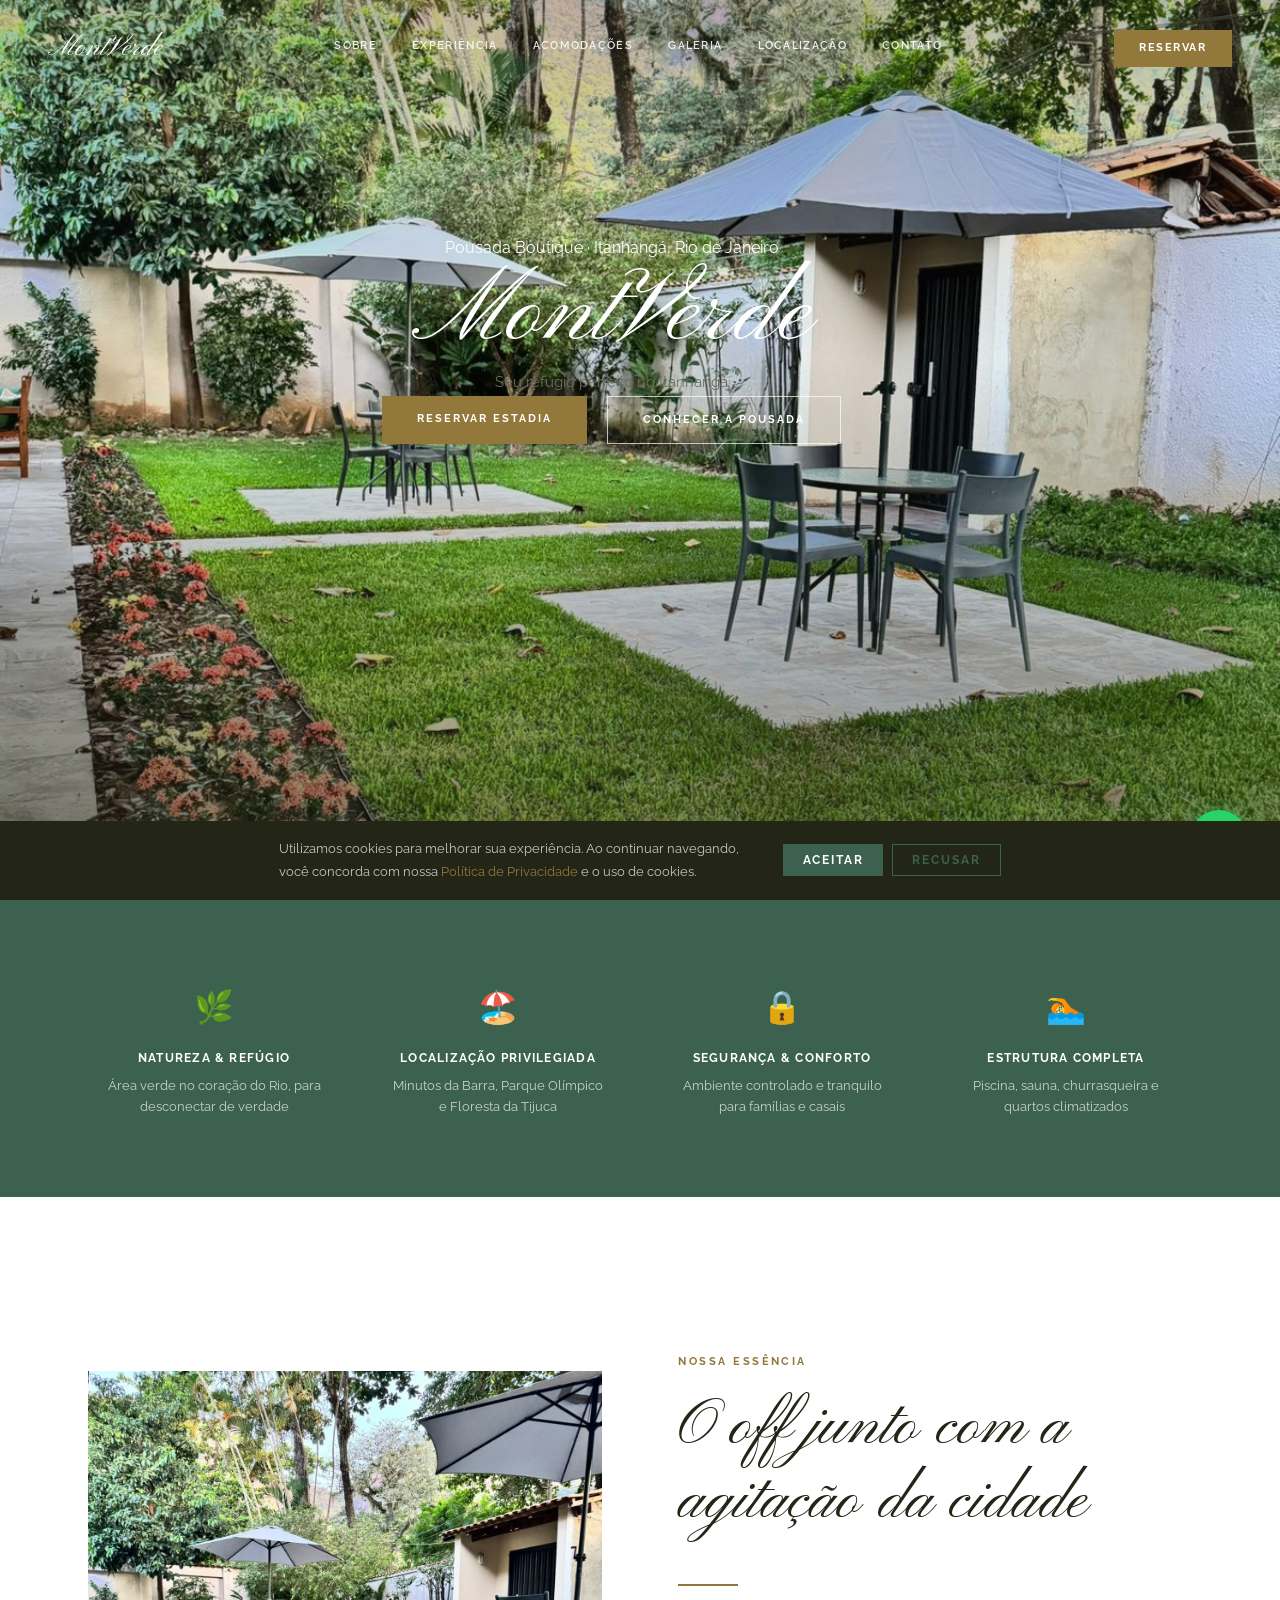
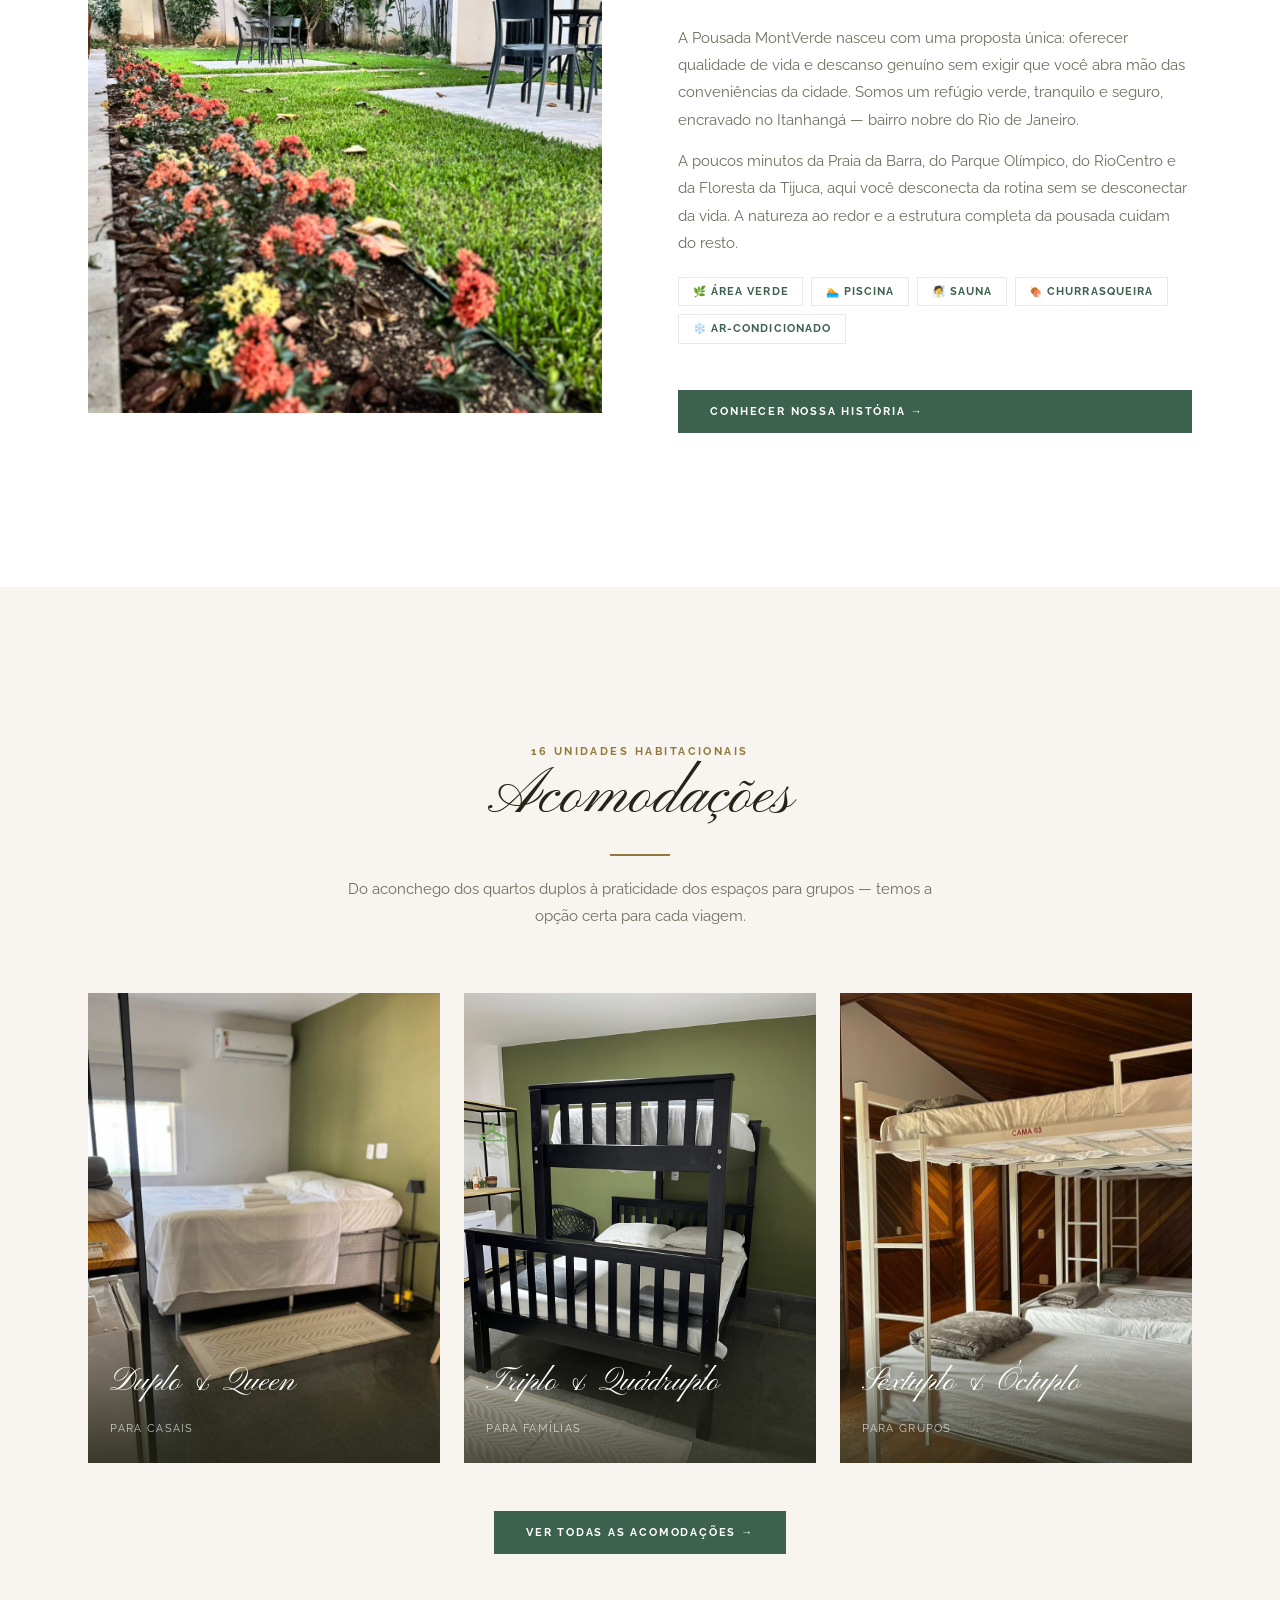
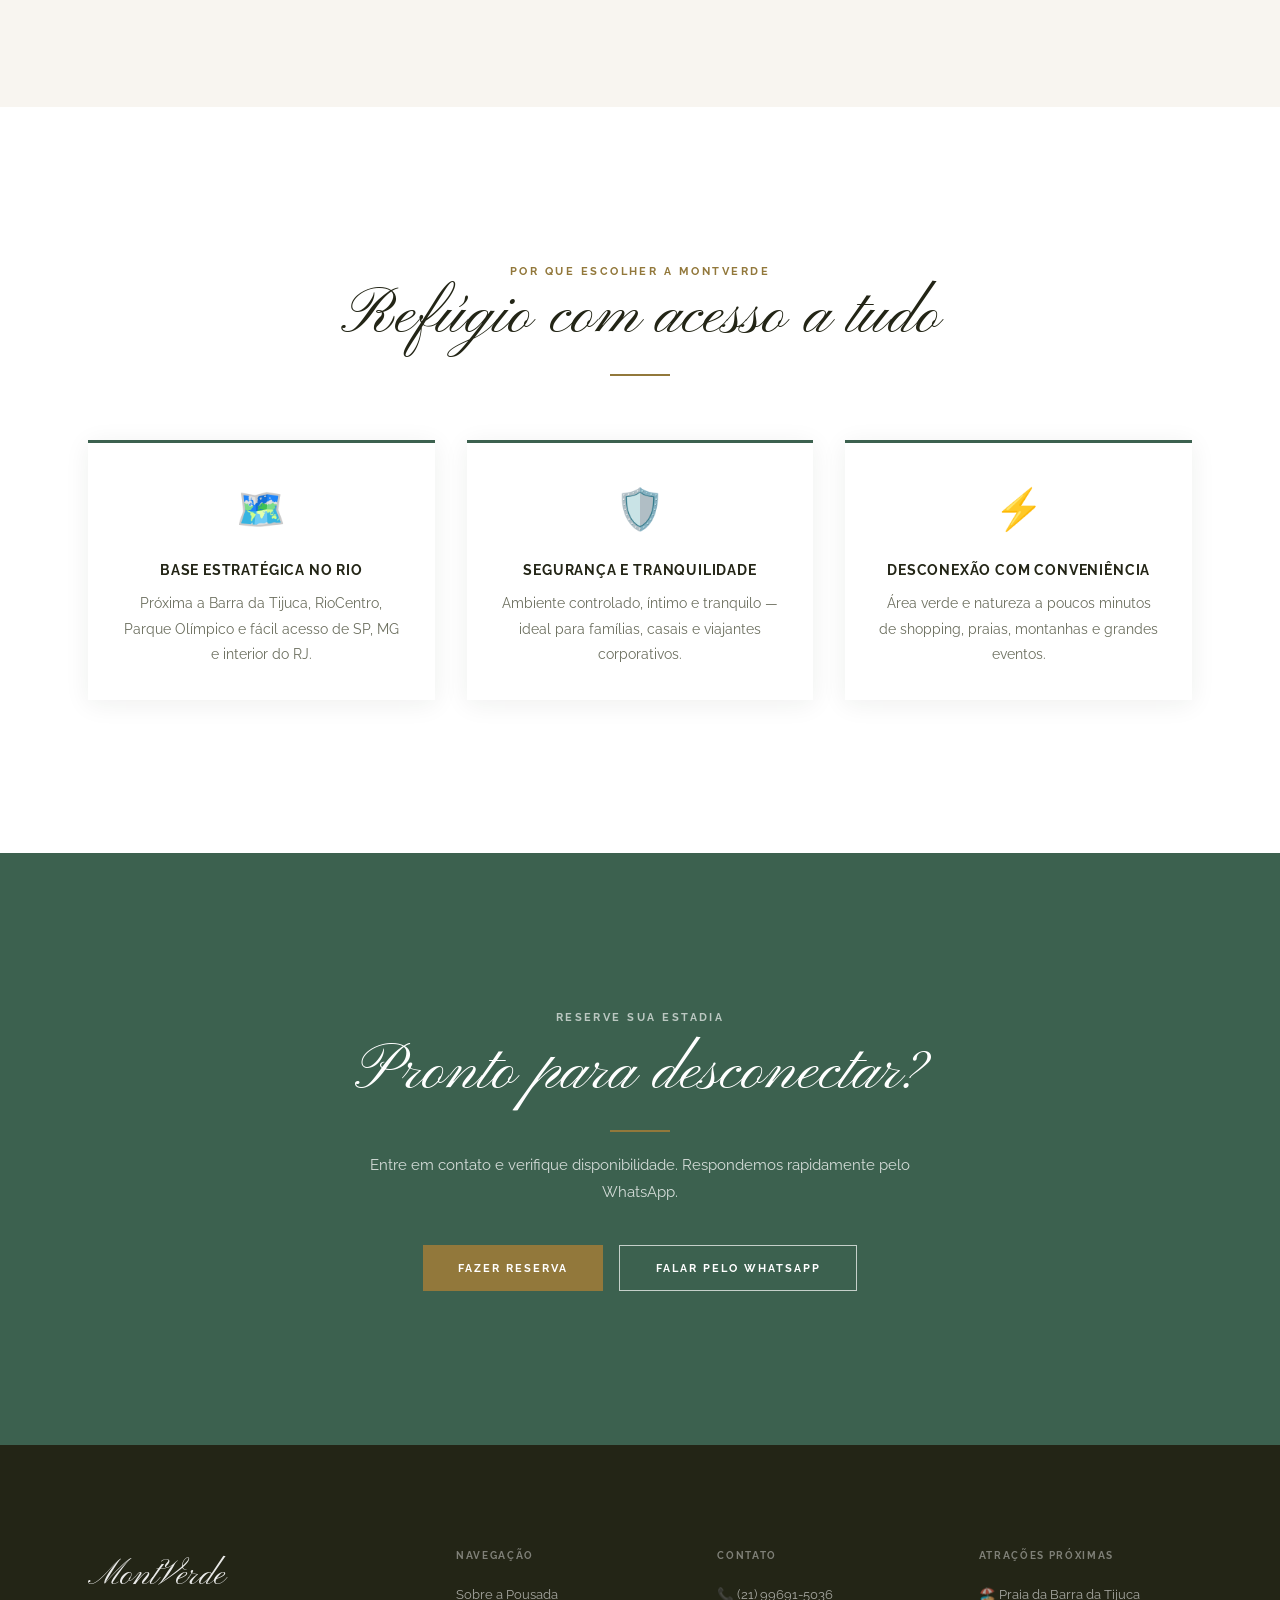
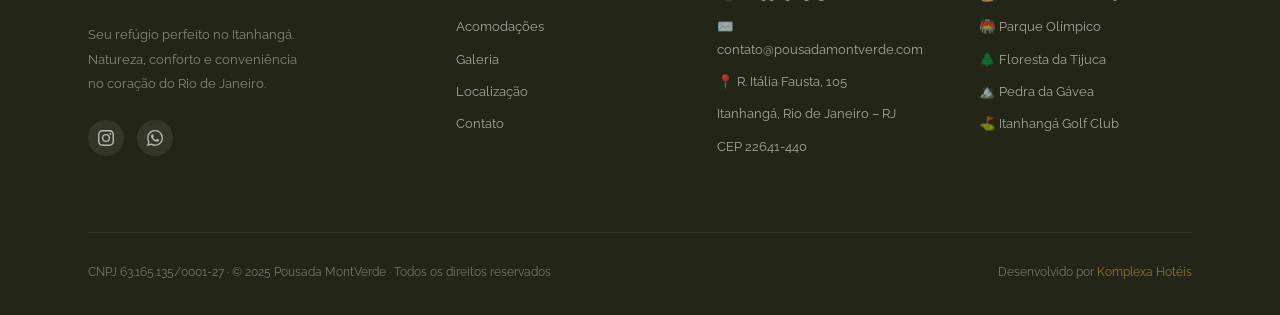
==== commit e2521b63: "index.html" ====
--- a/index.html
+++ b/index.html
@@ -99,37 +99,24 @@
     <img src="assets/img/hero/fachada.jpg" alt="Pousada MontVerde — Itanhangá, Rio de Janeiro" fetchpriority="high" class="loaded">
   </div>
   <div class="hero-ov"></div>
-  <div class="hero-c" style="padding-top:0">
-    <p class="overline" style="color:rgba(255,255,255,.75);margin-bottom:.8rem">Pousada Boutique · Itanhangá, Rio de Janeiro</p>
-    <h1>MontVerde</h1>
-    <div class="divider cx" style="background:var(--cta);margin:.8rem auto 1.5rem"></div>
-    <p class="hero-tag" style="text-align:center;margin:0 auto 2rem">Seu refúgio perfeito no Itanhangá</p>
+  <div class="hero-c">
+    <span class="hero-overline">Pousada Boutique · Itanhangá, Rio de Janeiro</span>
+    <h1 class="hero-title">MontVerde</h1>
+    <div class="hero-divider"></div>
+    <p class="hero-sub">Seu refúgio perfeito no Itanhangá</p>
     <div class="hero-ctas">
-      <a href="https://booking.hqbeds.com.br/montverde/rooms" class="btn-gold">Reservar Estadia</a>
+      <a href="https://booking.hqbeds.com.br/montverde/rooms" target="_blank" class="btn-gold">Reservar Estadia</a>
       <a href="sobre/" class="btn-outline-w">Conhecer a Pousada</a>
     </div>
-    <!-- MOTOR DE RESERVAS — HQ Beds -->
-    <div style="display:flex;justify-content:center;margin-top:1.5rem">
-      <div style="background:rgba(255,255,255,.12);backdrop-filter:blur(12px);border-radius:4px;overflow:hidden;width:280px">
-        <iframe src="https://admin.hqbeds.com.br/pt-br/hqb/2GLZMRDyqY/widget2?width=265&use_fluid_width=0&body_color=FFFFFF&body_text_color=000000&button_color=3c614f&button_text_color=ffffff"
-          width="280"
-          height="290"
-          style="width:280px;height:290px;border:0;display:block"
-          frameborder="0"
-          scrolling="no"
-          title="Motor de Reservas HQ Beds"></iframe>
-      </div>
-    </div>
-    <!-- FIM MOTOR DE RESERVAS -->
-  </div>
-  <div class="scroll-hint">
-    <span>Explore</span>
-    <div class="scl"></div>
-  </div>
+  </div>
+  <a href="#strip" class="hero-scroll" aria-label="Explorar">
+    <span class="hero-scroll-label">Explore</span>
+    <div class="hero-scroll-line"></div>
+  </a>
 </section>
 
 <!-- ═══ STRIP DE HIGHLIGHTS ═══ -->
-<div class="strip">
+<div class="strip" id="strip">
   <div class="container">
     <div class="strip-g">
       <div class="strip-i">
--- a/assets/css/style.css
+++ b/assets/css/style.css
@@ -112,11 +112,11 @@
 .mobnav .btn-gold { font-family:var(--font-body)!important; font-size:.75rem!important; letter-spacing:.18em!important; padding:.85rem 2rem!important; }
 
 /* ── HERO ── */
-.hero { position:relative; height:100vh; min-height:620px; display:flex; align-items:center; overflow:hidden; }
+.hero { position:relative; height:100vh; min-height:620px; display:flex; align-items:flex-start; justify-content:center; overflow:hidden; }
 .hero-bg { position:absolute; inset:0; }
 .hero-bg img { width:100%; height:115%; object-fit:cover; }
 .hero-ov { position:absolute; inset:0; background:var(--hero-overlay); }
-.hero-c { position:relative; z-index:2; color:#fff; text-align:center; width:100%; padding:0 clamp(1.5rem,4vw,3rem); padding-top:80px; }
+.hero-c { position:relative; z-index:2; color:#fff; text-align:center; width:100%; padding:80px clamp(1.5rem,4vw,3rem) 2rem; }
 .hero-c p { margin:0 auto; text-align:center; }
 .hero-c h1 { color:#fff; }
 .hero-tag { font-family:var(--font-body); font-size:clamp(1rem,1.5vw,1.2rem); color:rgba(255,255,255,.88); letter-spacing:.04em; margin-bottom:2.5rem; font-weight:300; }
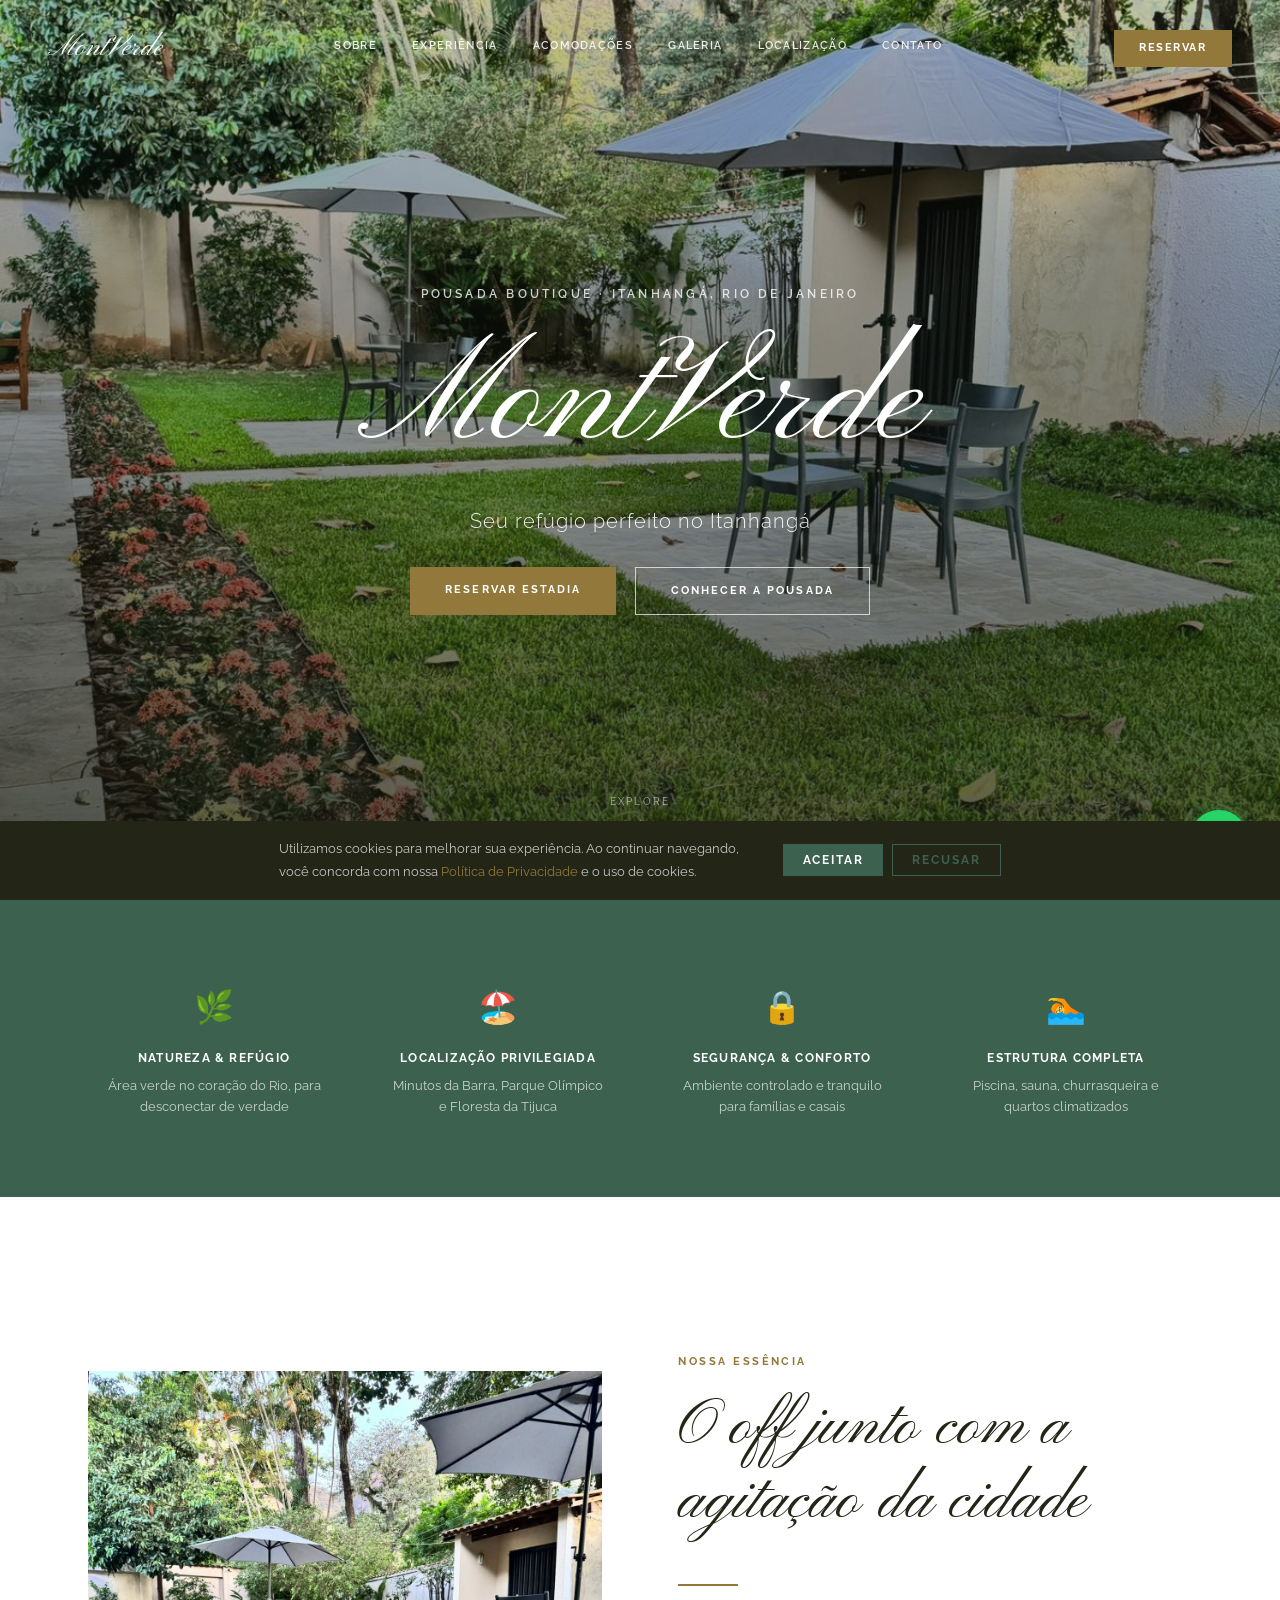
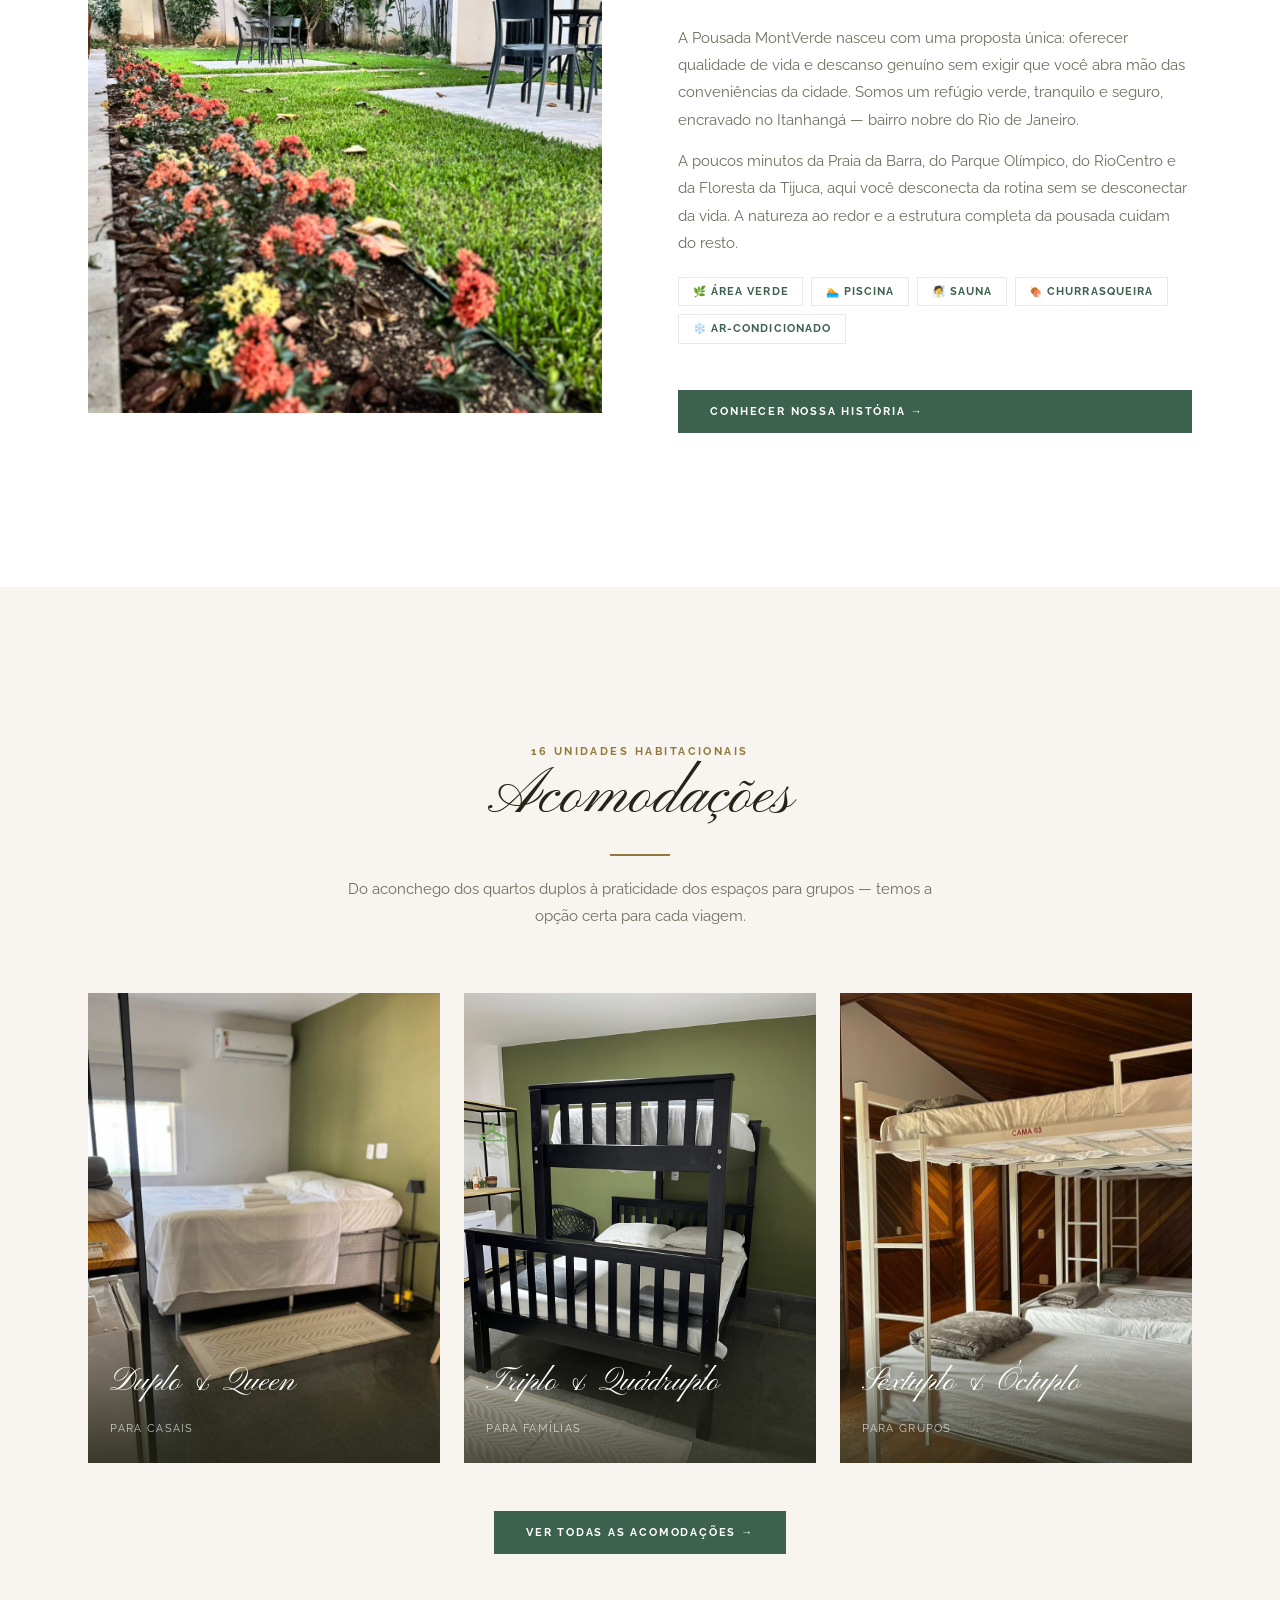
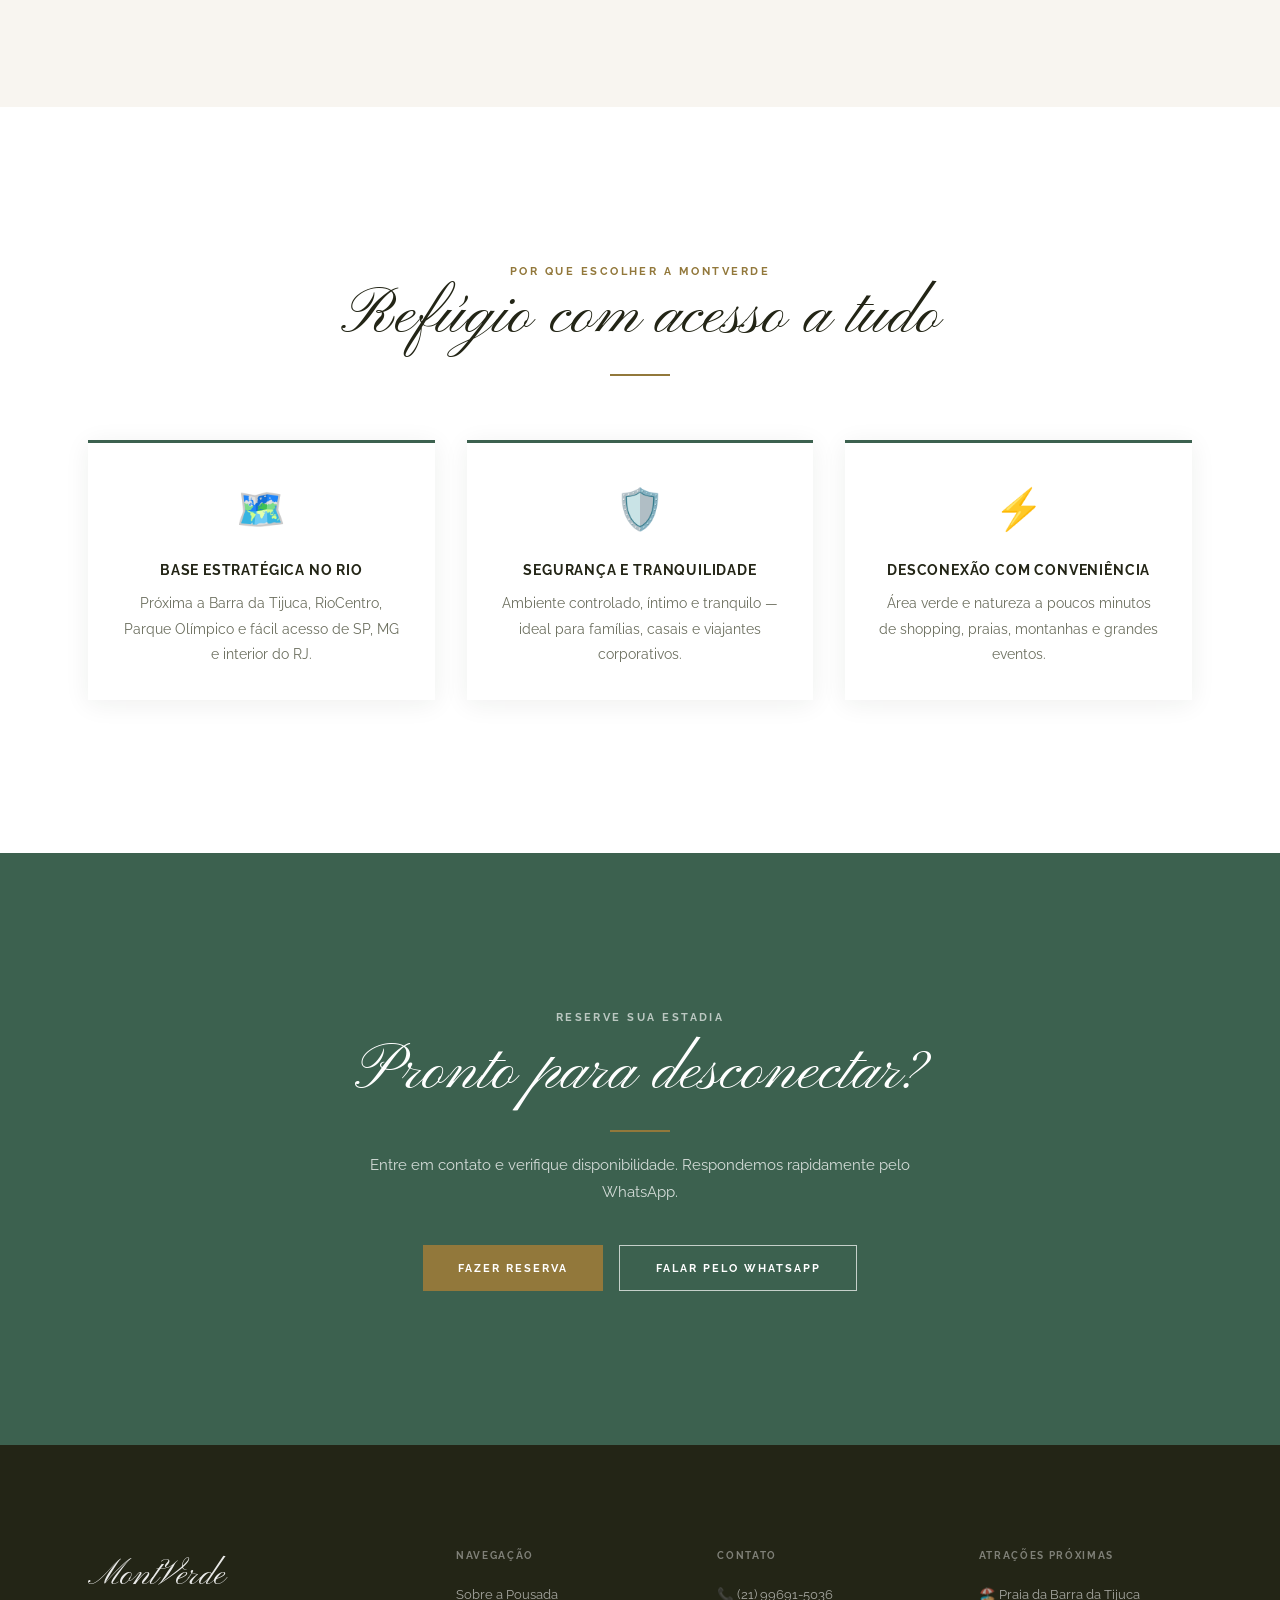
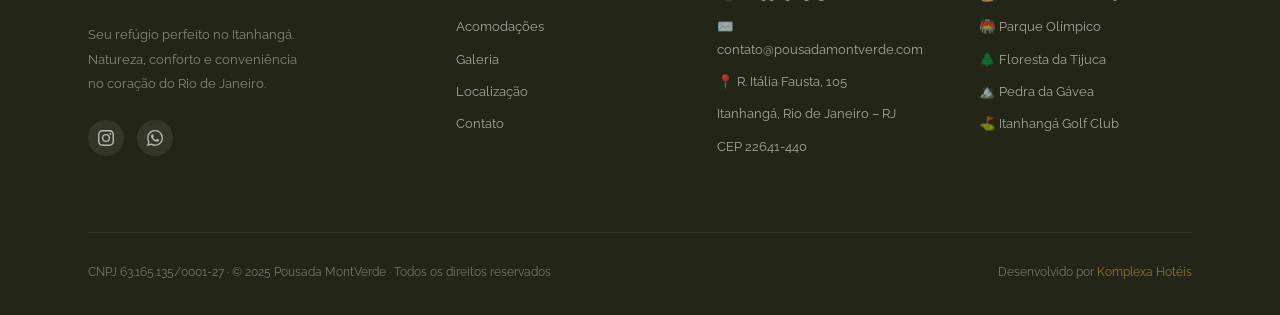
==== commit b272bbaa: "Update index.html" ====
--- a/index.html
+++ b/index.html
@@ -102,7 +102,6 @@
   <div class="hero-c">
     <span class="hero-overline">Pousada Boutique · Itanhangá, Rio de Janeiro</span>
     <h1 class="hero-title">MontVerde</h1>
-    <div class="hero-divider"></div>
     <p class="hero-sub">Seu refúgio perfeito no Itanhangá</p>
     <div class="hero-ctas">
       <a href="https://booking.hqbeds.com.br/montverde/rooms" target="_blank" class="btn-gold">Reservar Estadia</a>
--- a/assets/css/style.css
+++ b/assets/css/style.css
@@ -112,15 +112,22 @@
 .mobnav .btn-gold { font-family:var(--font-body)!important; font-size:.75rem!important; letter-spacing:.18em!important; padding:.85rem 2rem!important; }
 
 /* ── HERO ── */
-.hero { position:relative; height:100vh; min-height:620px; display:flex; align-items:flex-start; justify-content:center; overflow:hidden; }
+/* ── HERO ── */
+.hero { position:relative; height:100vh; min-height:600px; display:flex; flex-direction:column; align-items:center; justify-content:center; overflow:hidden; }
 .hero-bg { position:absolute; inset:0; }
-.hero-bg img { width:100%; height:115%; object-fit:cover; }
-.hero-ov { position:absolute; inset:0; background:var(--hero-overlay); }
-.hero-c { position:relative; z-index:2; color:#fff; text-align:center; width:100%; padding:80px clamp(1.5rem,4vw,3rem) 2rem; }
-.hero-c p { margin:0 auto; text-align:center; }
-.hero-c h1 { color:#fff; }
-.hero-tag { font-family:var(--font-body); font-size:clamp(1rem,1.5vw,1.2rem); color:rgba(255,255,255,.88); letter-spacing:.04em; margin-bottom:2.5rem; font-weight:300; }
-.hero-ctas { display:flex; gap:1.2rem; justify-content:center; flex-wrap:wrap; margin-bottom:2.5rem; }
+.hero-bg img { width:100%; height:100%; object-fit:cover; opacity:1; }
+.hero-ov { position:absolute; inset:0; background:linear-gradient(to bottom,rgba(20,24,14,.25) 0%,rgba(20,24,14,.45) 40%,rgba(20,24,14,.72) 100%); }
+.hero-c { position:relative; z-index:2; display:flex; flex-direction:column; align-items:center; text-align:center; padding:0 clamp(1.5rem,4vw,3rem); width:100%; gap:clamp(1.4rem,3vh,2.2rem); }
+.hero-overline { font-family:var(--font-body); font-size:.72rem; letter-spacing:.28em; text-transform:uppercase; color:rgba(255,255,255,.78); font-weight:600; display:block; margin:0; }
+.hero-title { font-family:var(--font-display); font-size:clamp(4.5rem,12vw,9rem); font-weight:400; line-height:1; color:#fff; margin:0; }
+.hero-divider { width:50px; height:1.5px; background:var(--cta); margin:0; display:none; }
+.hero-sub { font-family:var(--font-body); font-size:clamp(1rem,1.6vw,1.25rem); color:rgba(255,255,255,.92); letter-spacing:.05em; font-weight:300; margin:0; }
+.hero-ctas { display:flex; gap:1.2rem; justify-content:center; flex-wrap:wrap; margin:0; }
+.hero-scroll { position:absolute; bottom:2.5rem; left:50%; transform:translateX(-50%); z-index:2; display:flex; flex-direction:column; align-items:center; gap:.6rem; color:rgba(255,255,255,.6); text-decoration:none; transition:color .3s; }
+.hero-scroll:hover { color:rgba(255,255,255,.95); }
+.hero-scroll-label { font-family:var(--font-body); font-size:.62rem; letter-spacing:.22em; text-transform:uppercase; }
+.hero-scroll-line { width:1px; height:40px; background:rgba(255,255,255,.45); animation:scrollPulse 2s ease-in-out infinite; }
+@keyframes scrollPulse { 0%,100%{opacity:.3} 50%{opacity:1} }
 .scroll-hint { position:absolute; bottom:2.5rem; left:50%; transform:translateX(-50%); display:flex; flex-direction:column; align-items:center; gap:.5rem; z-index:2; }
 .scroll-hint span { font-family:var(--font-body); font-size:.62rem; letter-spacing:.2em; text-transform:uppercase; color:rgba(255,255,255,.55); }
 .scl { width:1px; height:50px; background:linear-gradient(to bottom,rgba(255,255,255,.5),transparent); animation:scrollPulse 1.8s ease-in-out infinite; }
@@ -328,8 +335,6 @@
   .sobre-imgs { grid-template-columns:1fr; }
   .sobre-img-big { grid-column:span 1; }
   /* hero widget no mobile */
-  .hero-c { padding-top:100px; }
-  .hero iframe { width:100%!important; max-width:320px; }
   /* wa modal full width */
   .wa-modal.open { padding:0 1rem 5rem 1rem; align-items:flex-end; justify-content:center; }
   .wa-box { width:100%!important; max-width:420px; }
@@ -340,9 +345,9 @@
   .rp-g { grid-template-columns:1fr; }
   .strip-g { grid-template-columns:1fr; }
   .hero-ctas { flex-direction:column; align-items:center; }
+  .hero-title { font-size:clamp(3.5rem,15vw,6rem); }
   .wa-btn { bottom:1.2rem; right:1.2rem; }
   .hero-c h1 { font-size:clamp(2.5rem,14vw,4.5rem); }
-  .hero-tag { font-size:.9rem; }
   .strip-i { padding:.5rem; }
   section { padding:clamp(3rem,8vw,5rem) 0; }
   .ft-bottom { flex-direction:column; text-align:center; gap:.5rem; }
@@ -361,7 +366,6 @@
 .nearby-item span { font-size:.82rem; color:var(--text-muted); font-family:var(--font-body); font-weight:600; letter-spacing:.02em; }
 
 /* ── HERO TAG CENTERED ── */
-.hero-tag { text-align:center; margin-left:auto; margin-right:auto; max-width:60ch; }
 
 /* ── CTA SECTION UTILITY ── */
 .cta-section { text-align:center; }
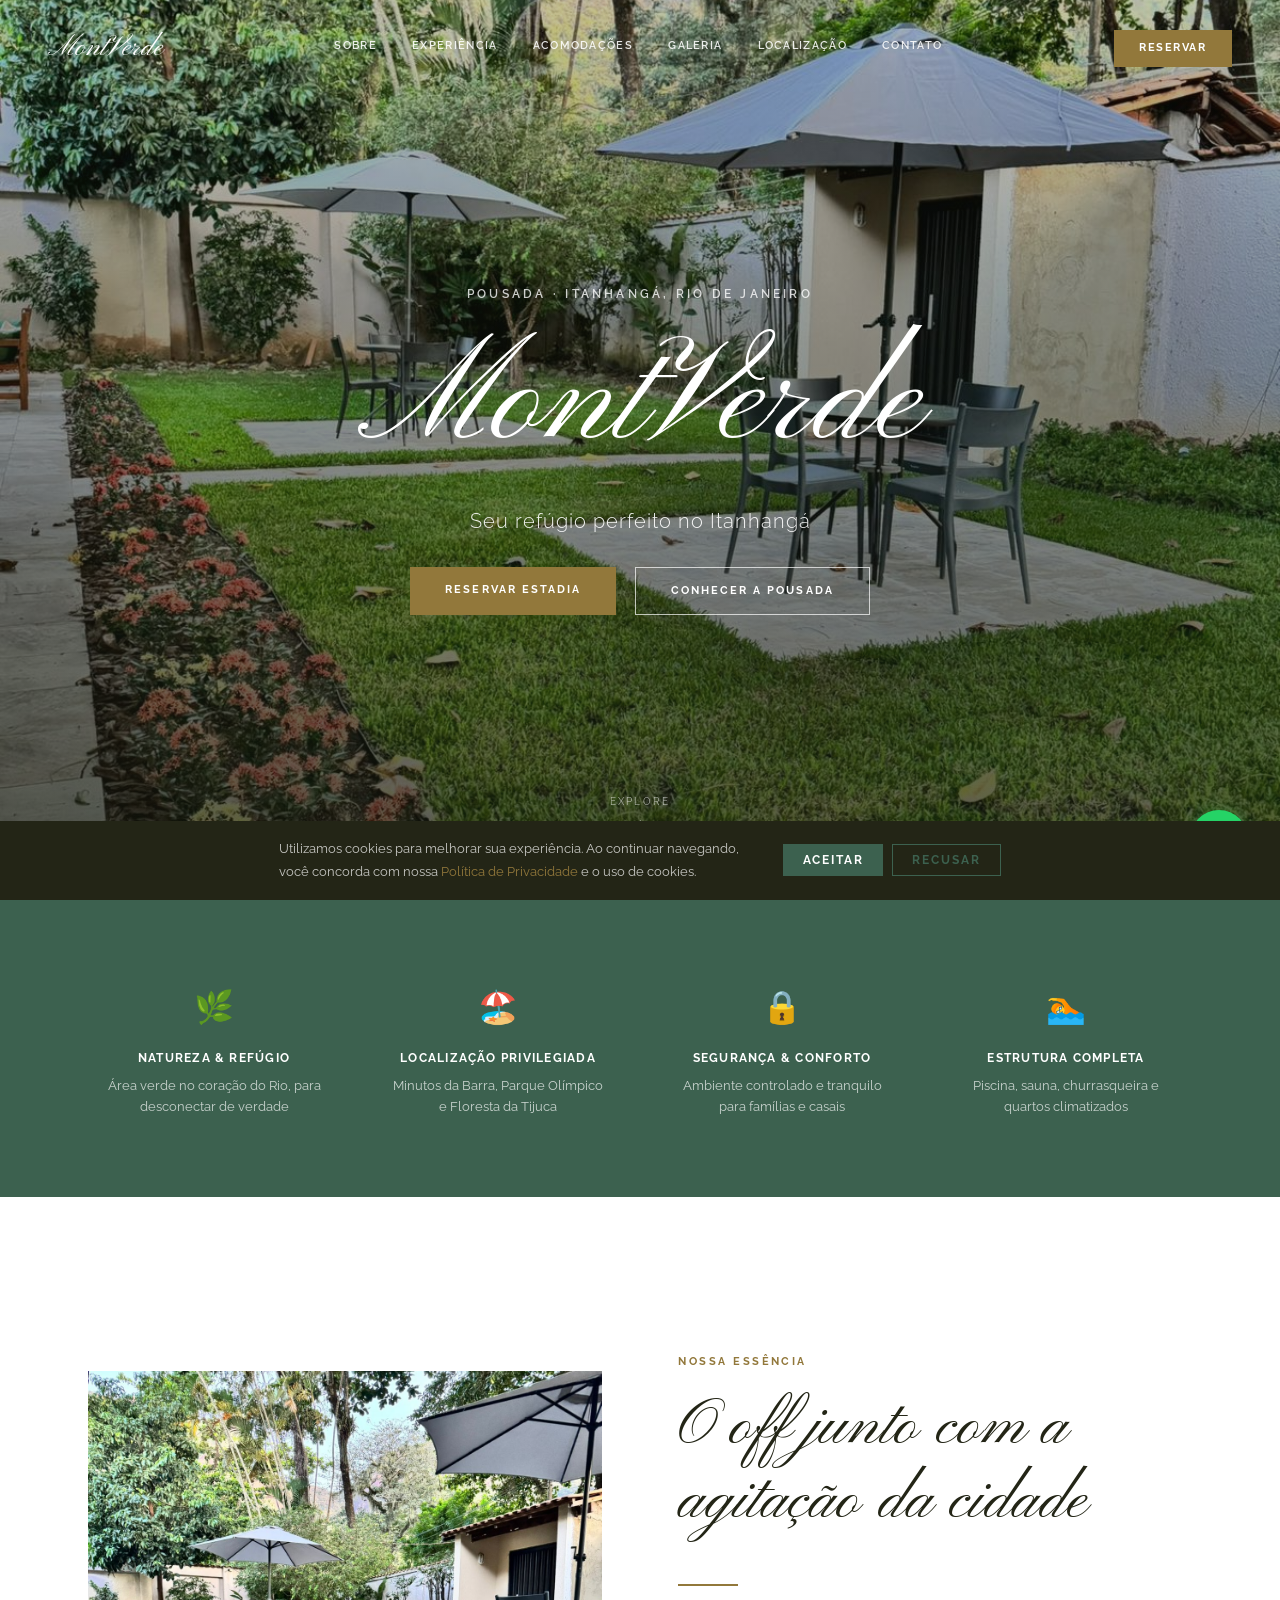
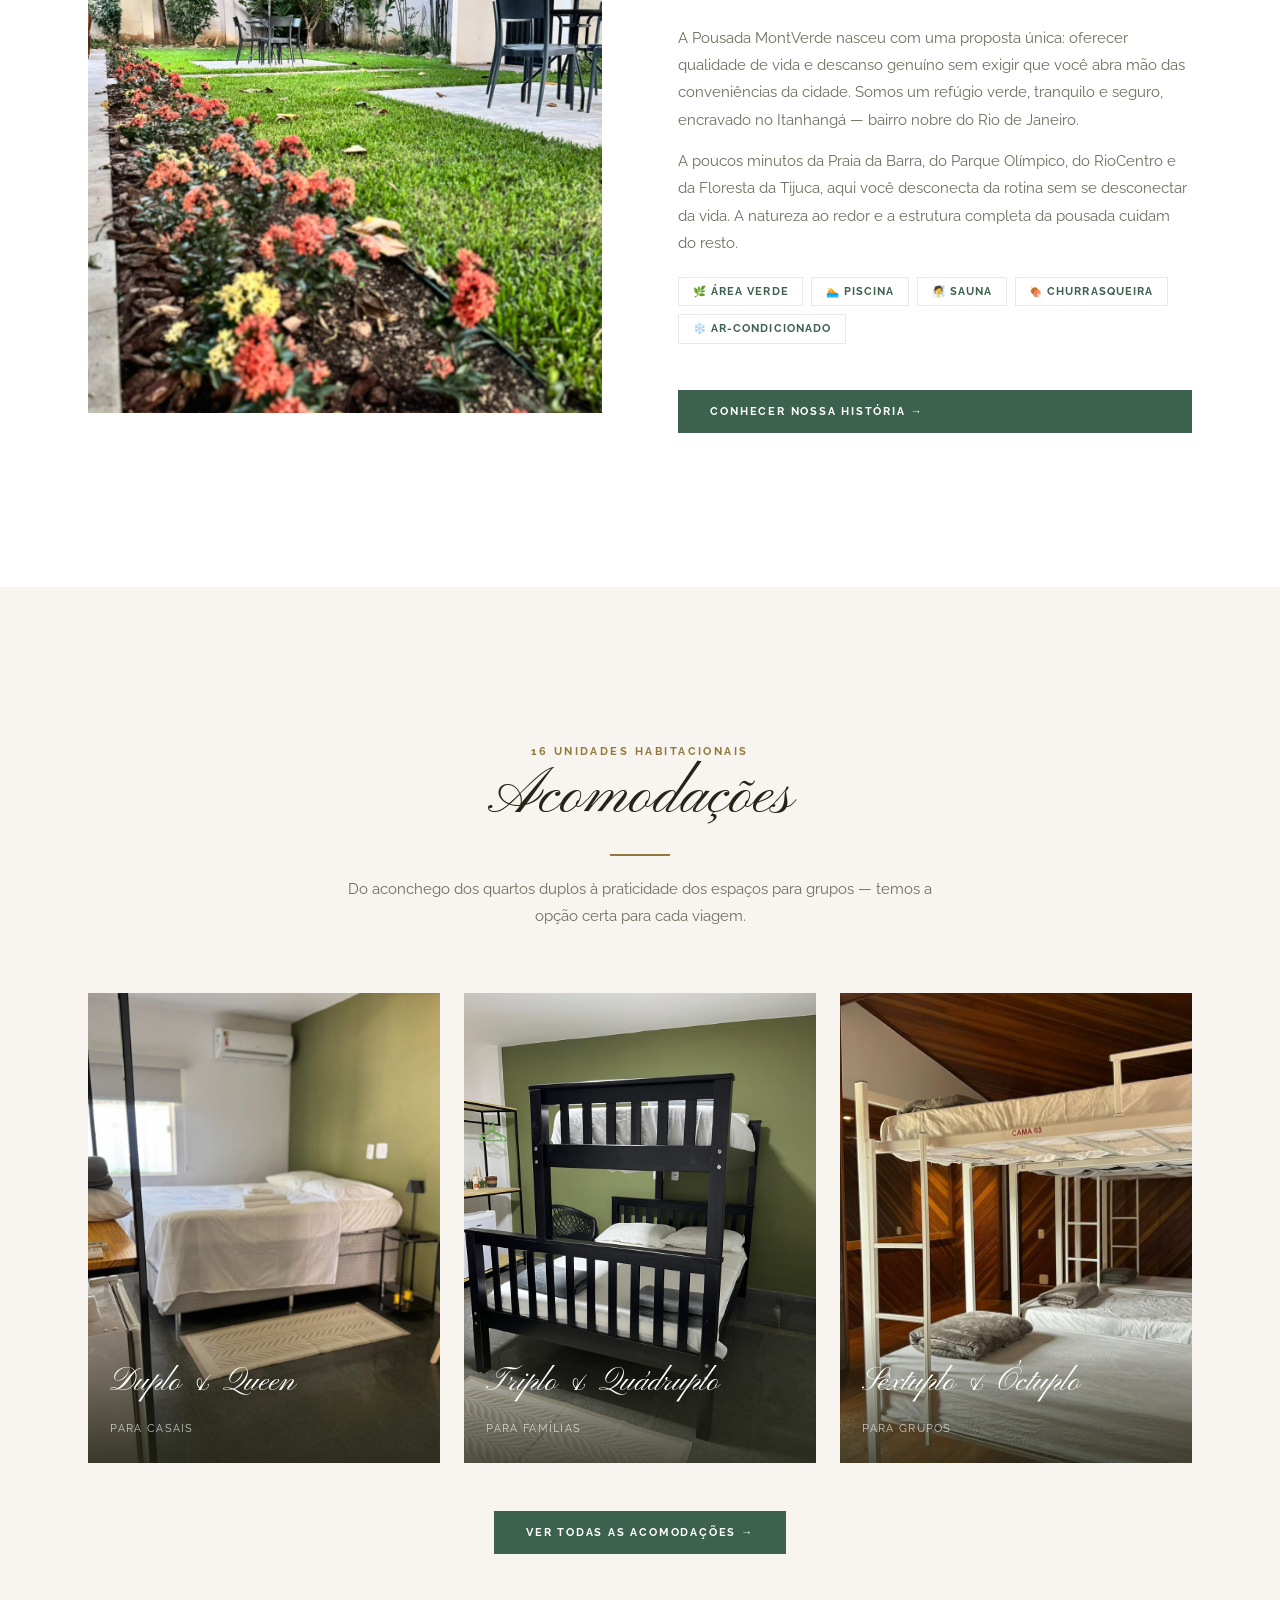
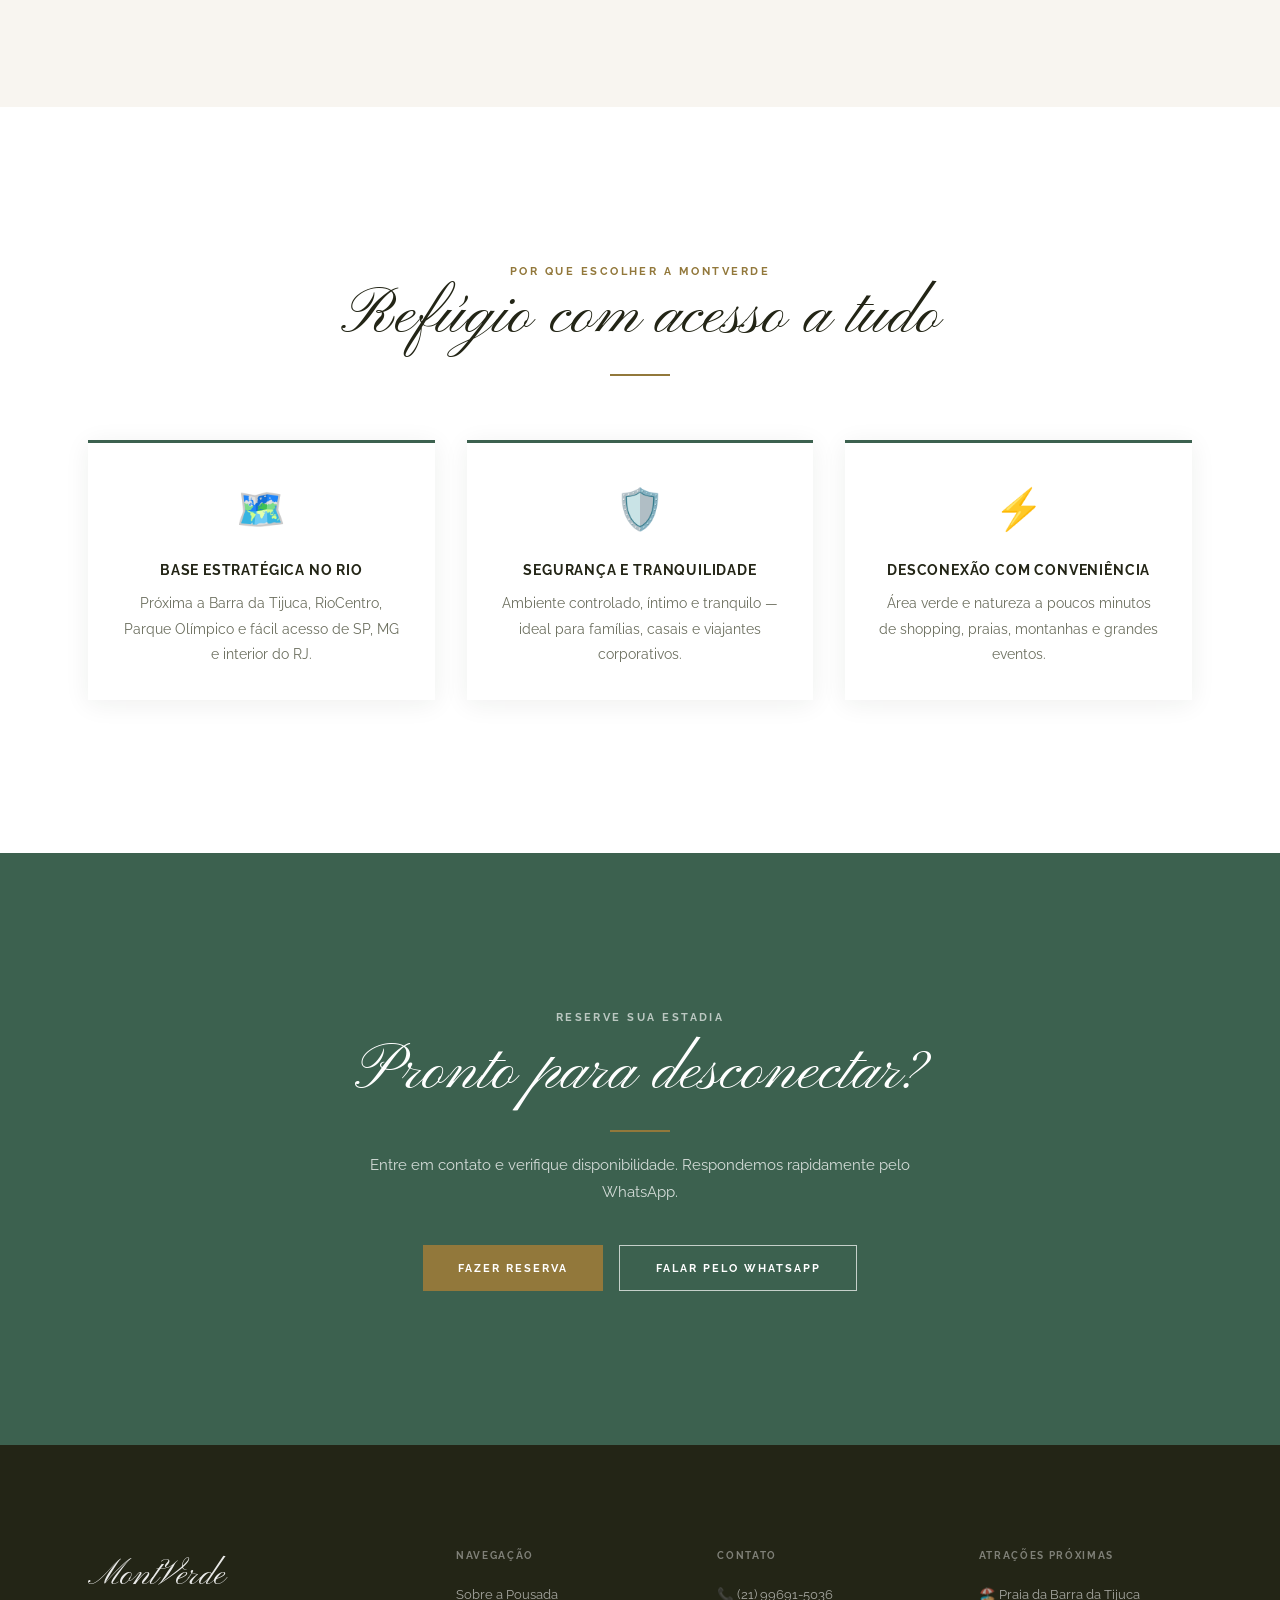
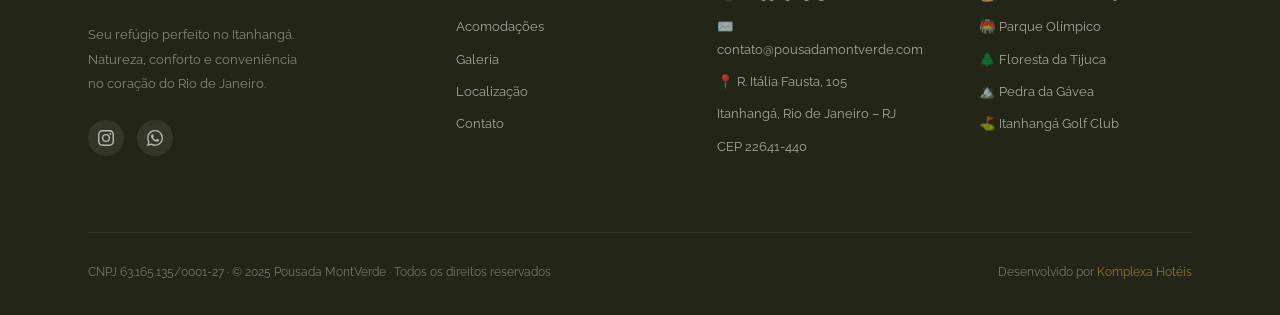
==== commit 947a218a: "index.html" ====
--- a/index.html
+++ b/index.html
@@ -100,7 +100,7 @@
   </div>
   <div class="hero-ov"></div>
   <div class="hero-c">
-    <span class="hero-overline">Pousada Boutique · Itanhangá, Rio de Janeiro</span>
+    <span class="hero-overline">Pousada · Itanhangá, Rio de Janeiro</span>
     <h1 class="hero-title">MontVerde</h1>
     <p class="hero-sub">Seu refúgio perfeito no Itanhangá</p>
     <div class="hero-ctas">
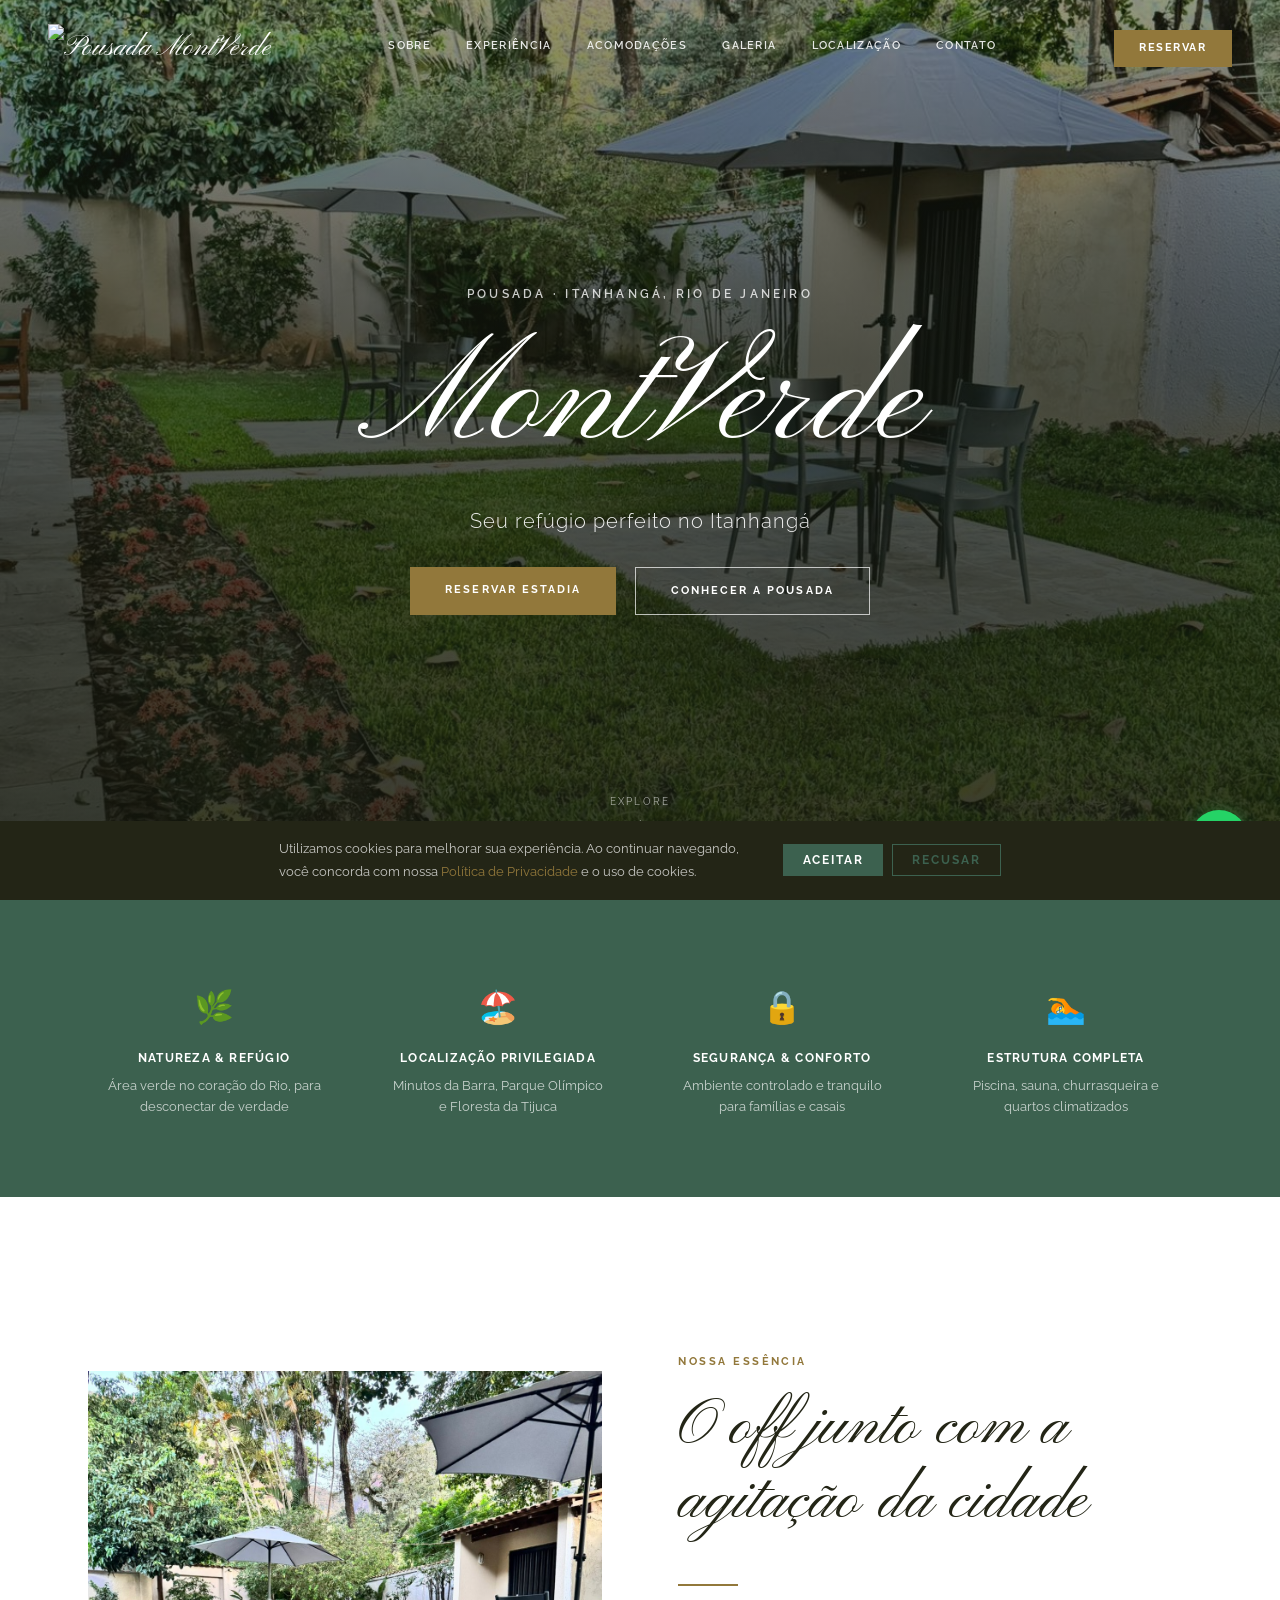
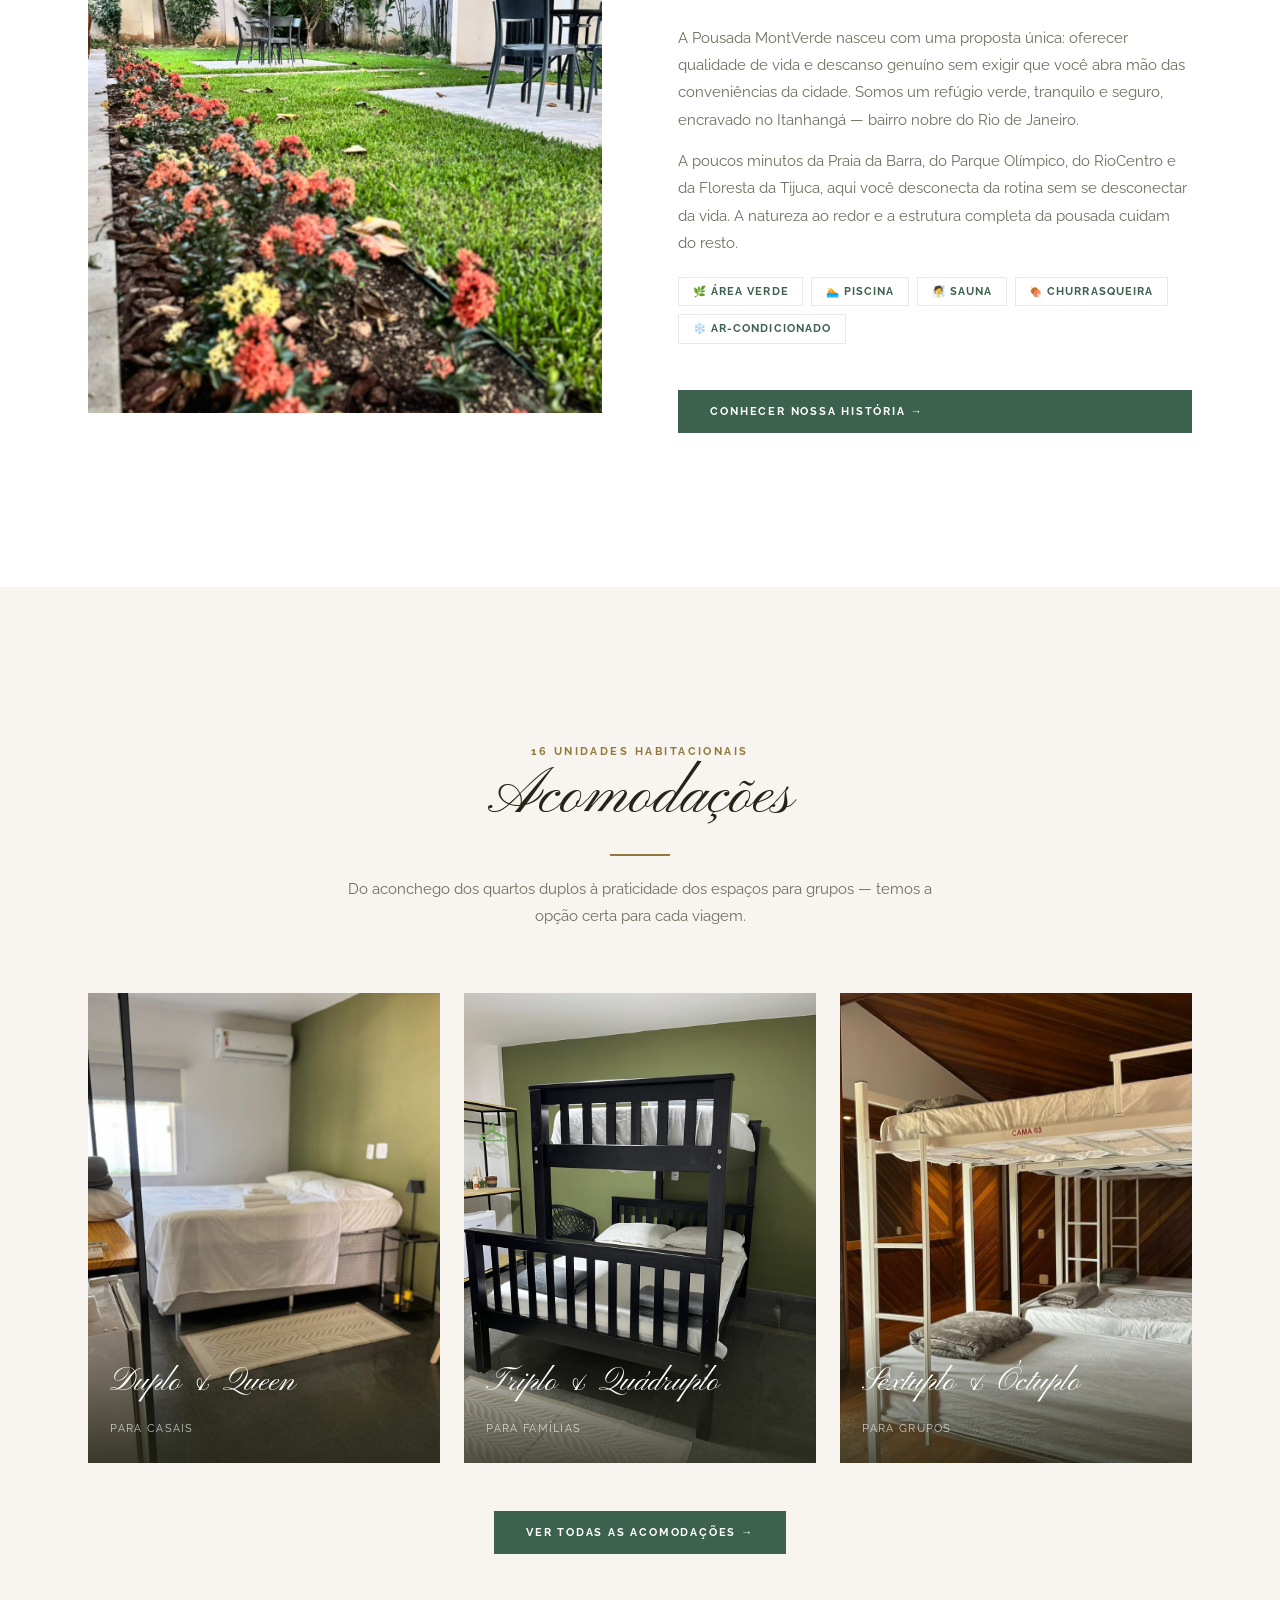
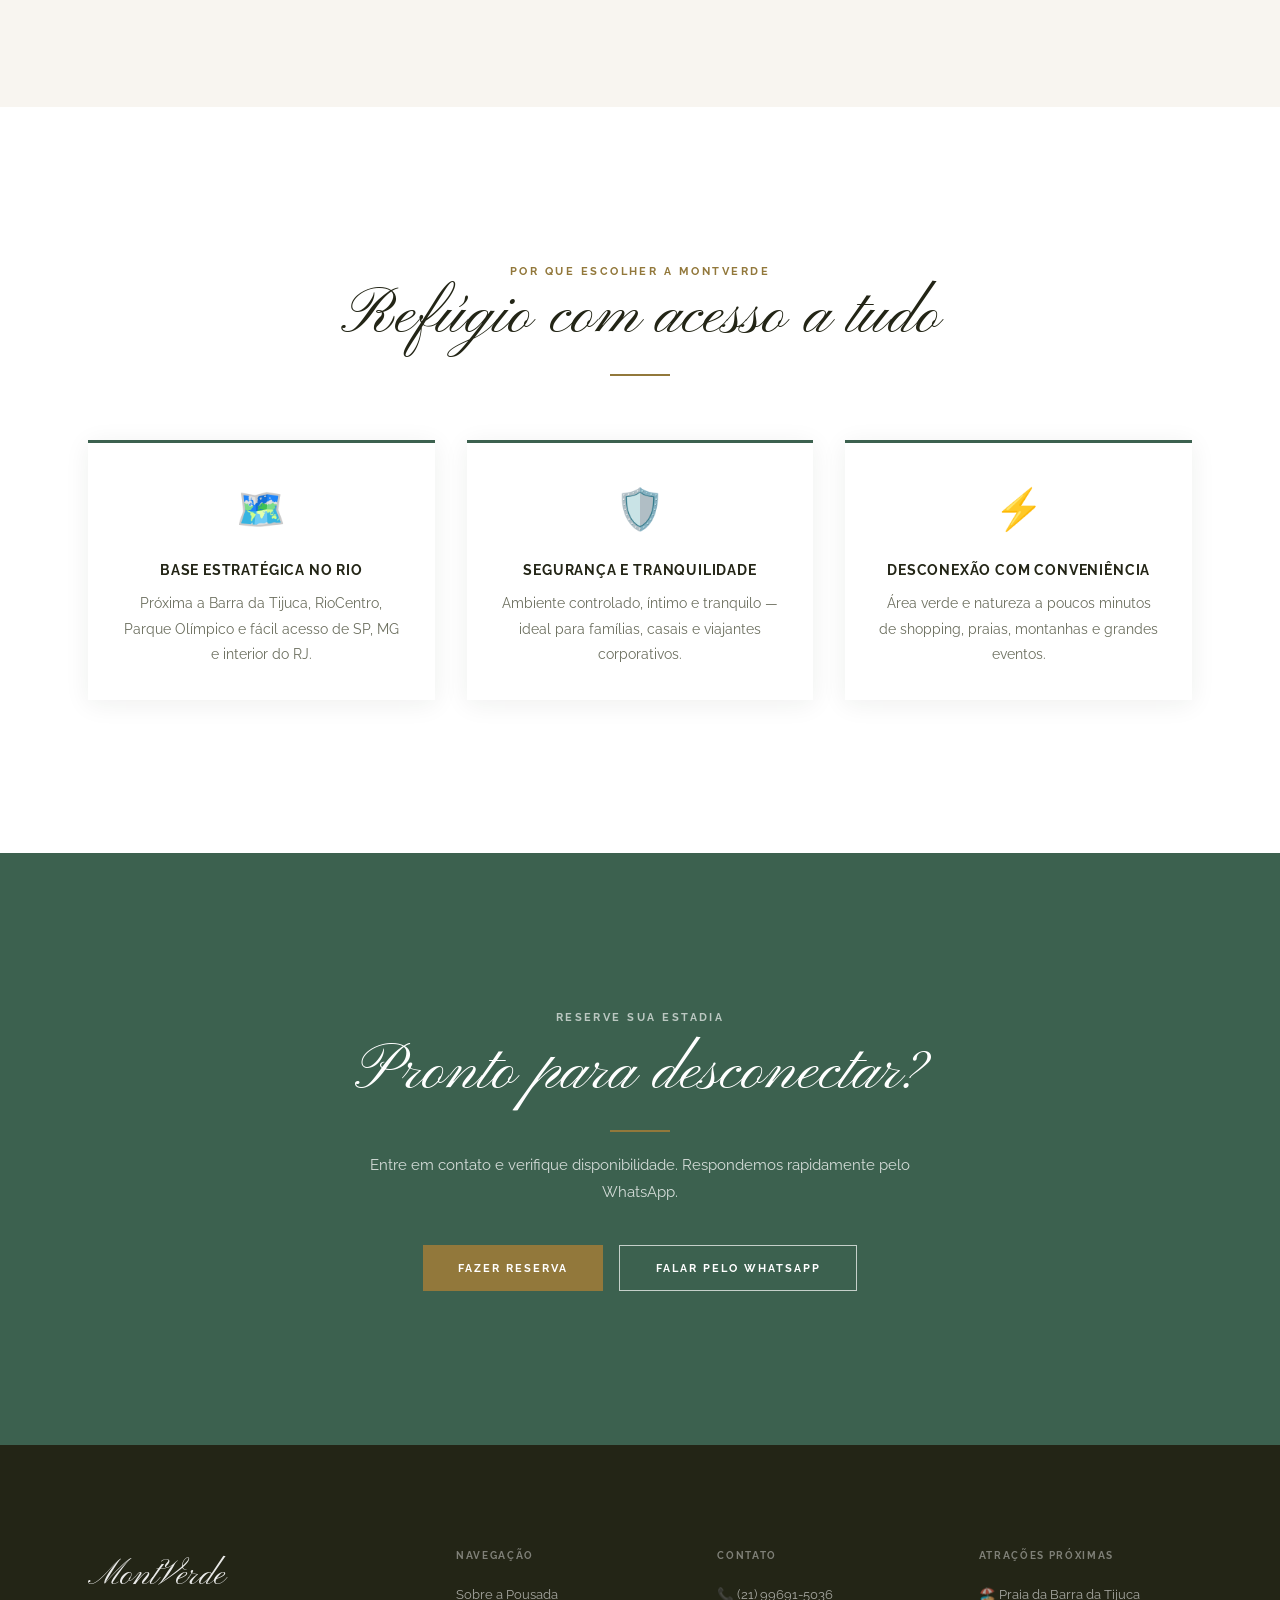
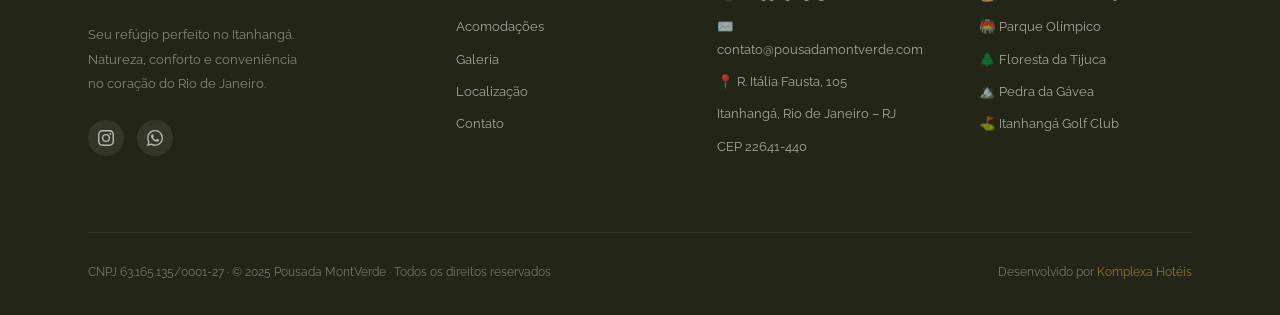
==== commit 5a8e1951: "index.html" ====
--- a/index.html
+++ b/index.html
@@ -3,8 +3,8 @@
 <head>
 <meta charset="UTF-8">
 <meta name="viewport" content="width=device-width, initial-scale=1.0">
-<title>Pousada MontVerde | Refúgio Boutique no Itanhangá, Rio de Janeiro</title>
-<meta name="description" content="Pousada boutique no coração do Itanhangá, Rio de Janeiro. Refúgio verde a minutos da Barra, Parque Olímpico e Floresta da Tijuca. Reserve sua estadia.">
+<title>Pousada MontVerde | Refúgio no Itanhangá, Rio de Janeiro</title>
+<meta name="description" content="Pousada no coração do Itanhangá, Rio de Janeiro. Refúgio verde a minutos da Barra, Parque Olímpico e Floresta da Tijuca. Reserve sua estadia.">
 <meta property="og:title" content="Pousada MontVerde | Itanhangá, Rio de Janeiro">
 <meta property="og:description" content="Seu refúgio perfeito no Itanhangá — natureza, conforto e conveniência urbana no Rio de Janeiro.">
 <meta property="og:image" content="assets/img/hero/fachada.jpg">
@@ -18,7 +18,7 @@
   "@context":"https://schema.org",
   "@type":"LodgingBusiness",
   "name":"Pousada MontVerde",
-  "description":"Pousada boutique no Itanhangá, Rio de Janeiro. Refúgio verde com piscina, sauna, churrasqueira e fácil acesso à Barra da Tijuca.",
+  "description":"Pousada no Itanhangá, Rio de Janeiro. Refúgio verde com piscina, sauna, churrasqueira e fácil acesso à Barra da Tijuca.",
   "url":"https://pousadamontverde.com.br",
   "telephone":"+55-21-99691-5036",
   "email":"contato@pousadamontverde.com",
@@ -67,7 +67,9 @@
 <!-- ═══ HEADER ═══ -->
 <header class="hdr hero-mode" id="hdr">
   <div class="hdr-inner">
-    <a href="index.html" class="logo">MontVerde</a>
+    <a href="index.html" class="logo">
+  <img src="assets/img/logo.png" alt="Pousada MontVerde" class="logo-img">
+</a>
     <nav class="nav">
       <a href="sobre/">Sobre</a>
       <a href="experiencia/">Experiência</a>
--- a/assets/css/style.css
+++ b/assets/css/style.css
@@ -116,7 +116,7 @@
 .hero { position:relative; height:100vh; min-height:600px; display:flex; flex-direction:column; align-items:center; justify-content:center; overflow:hidden; }
 .hero-bg { position:absolute; inset:0; }
 .hero-bg img { width:100%; height:100%; object-fit:cover; opacity:1; }
-.hero-ov { position:absolute; inset:0; background:linear-gradient(to bottom,rgba(20,24,14,.25) 0%,rgba(20,24,14,.45) 40%,rgba(20,24,14,.72) 100%); }
+.hero-ov { position:absolute; inset:0; background:linear-gradient(to bottom,rgba(20,24,14,.45) 0%,rgba(20,24,14,.72) 40%,rgba(20,24,14,.85) 100%); }
 .hero-c { position:relative; z-index:2; display:flex; flex-direction:column; align-items:center; text-align:center; padding:0 clamp(1.5rem,4vw,3rem); width:100%; gap:clamp(1.4rem,3vh,2.2rem); }
 .hero-overline { font-family:var(--font-body); font-size:.72rem; letter-spacing:.28em; text-transform:uppercase; color:rgba(255,255,255,.78); font-weight:600; display:block; margin:0; }
 .hero-title { font-family:var(--font-display); font-size:clamp(4.5rem,12vw,9rem); font-weight:400; line-height:1; color:#fff; margin:0; }
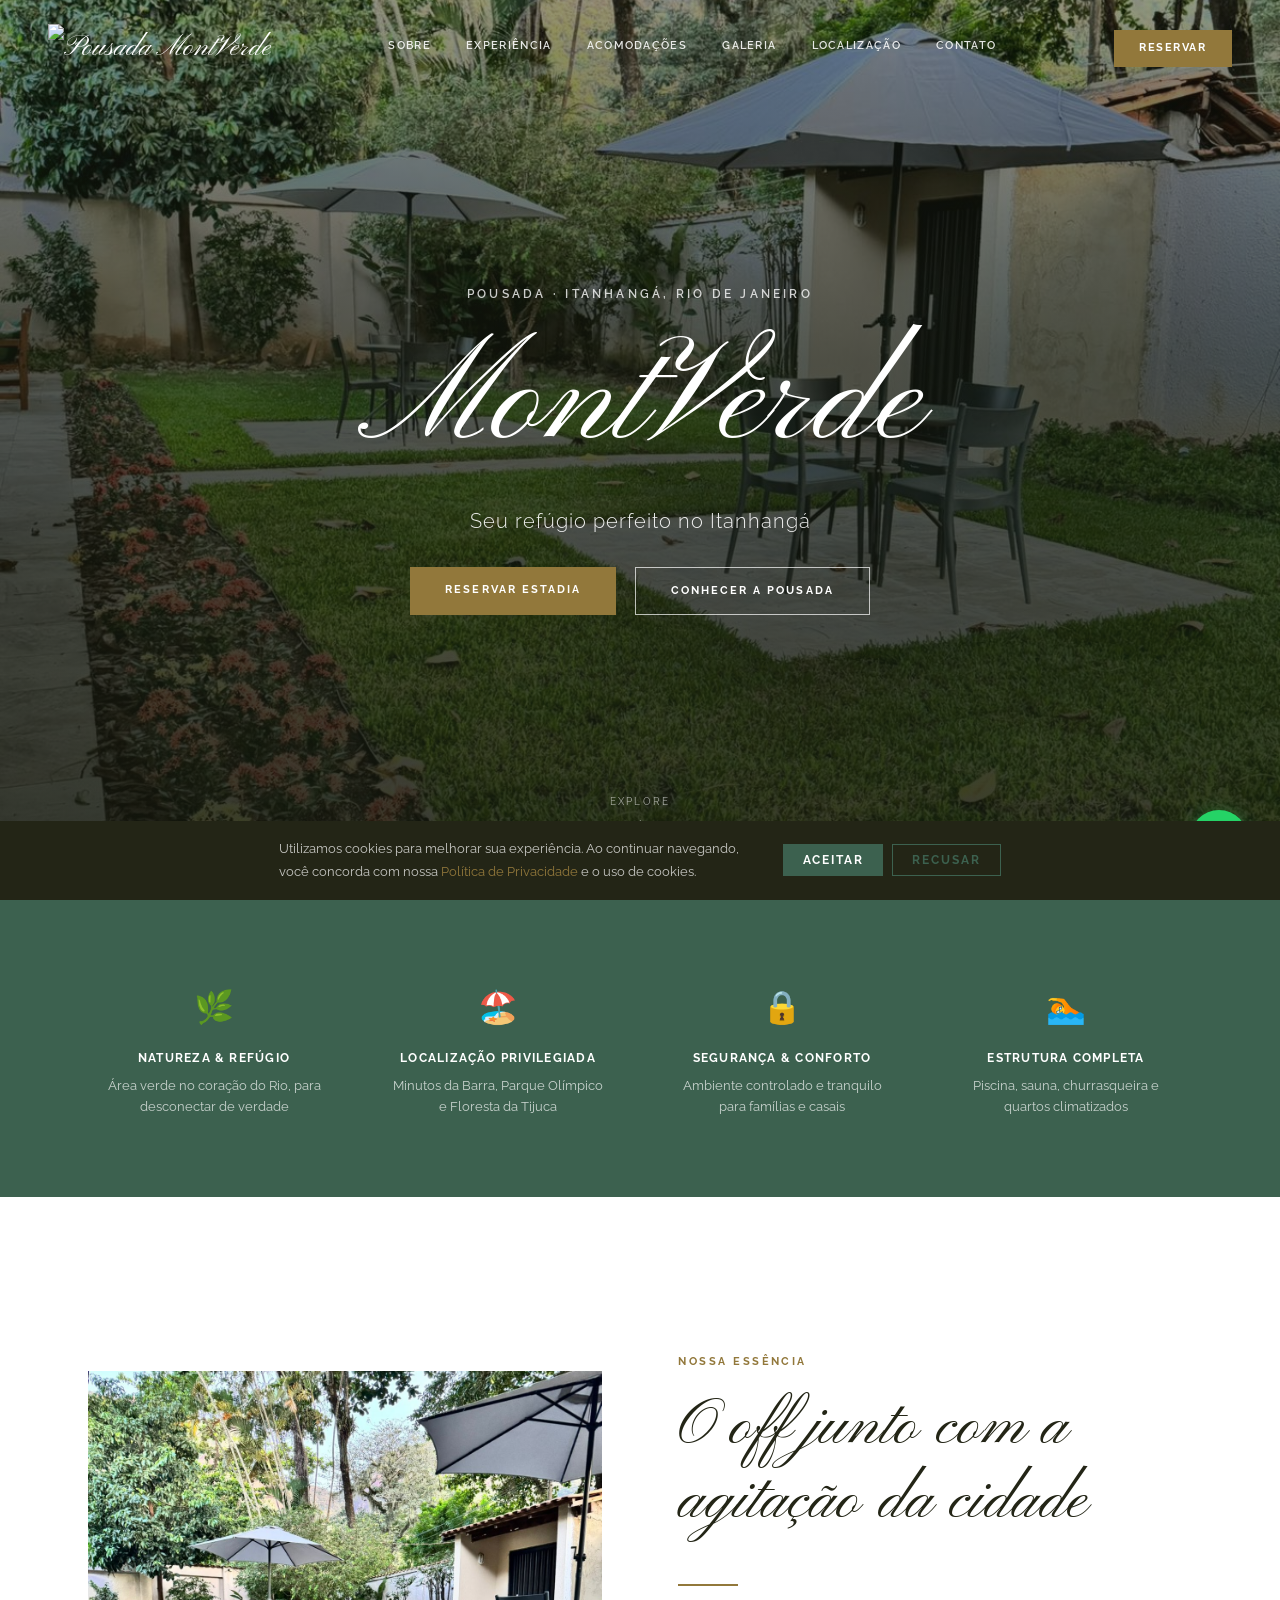
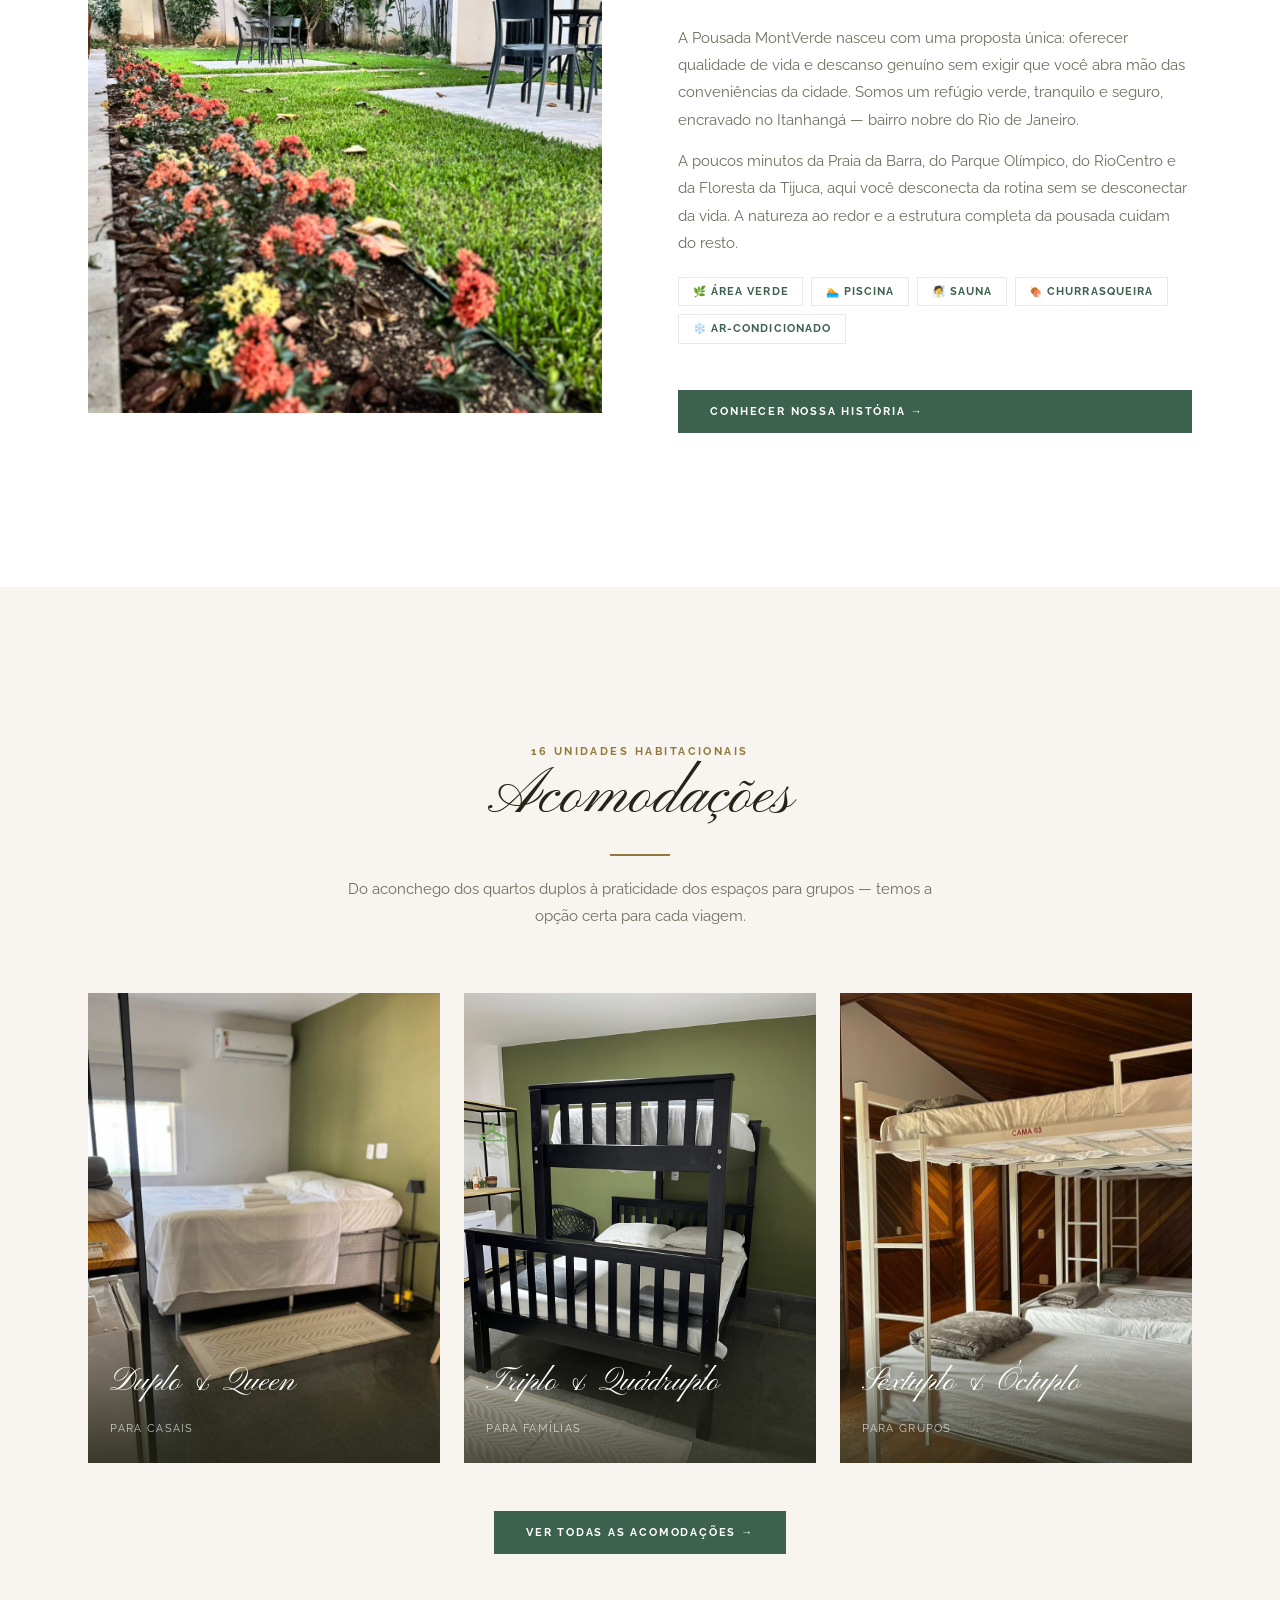
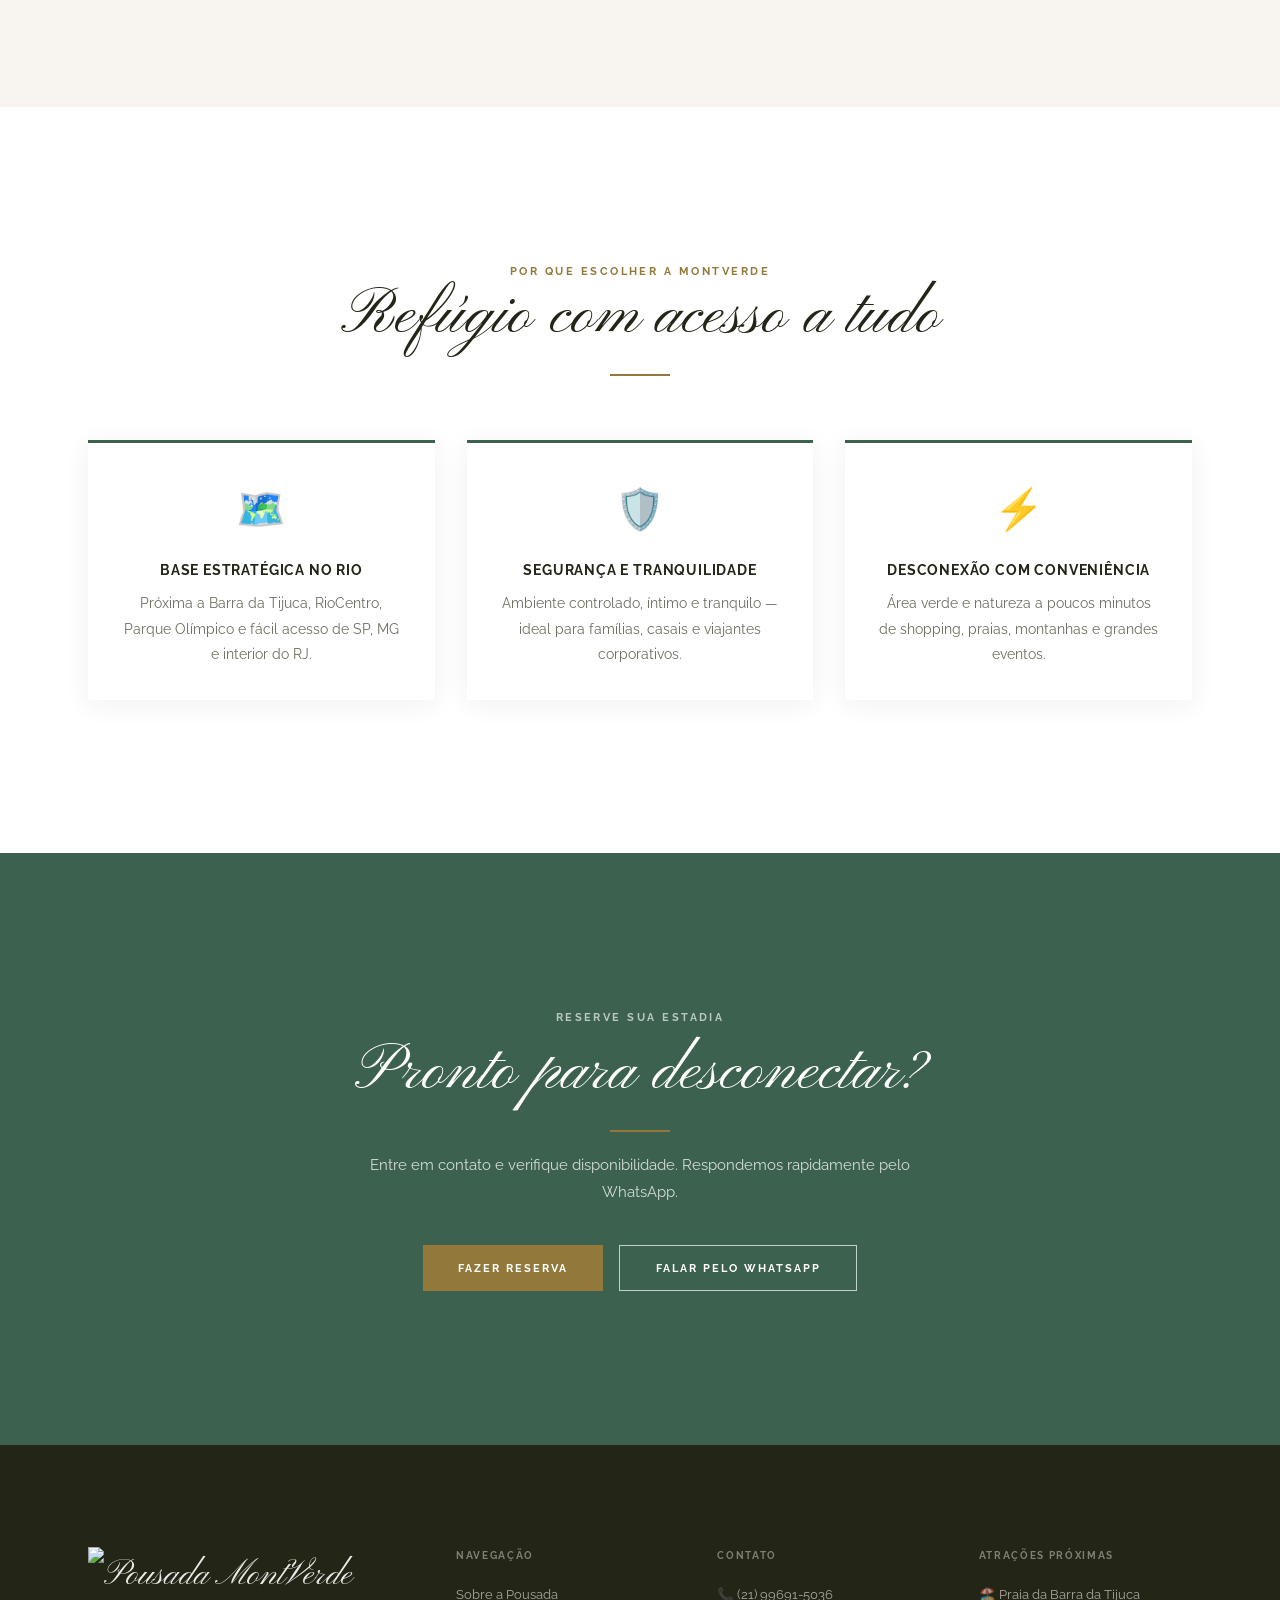
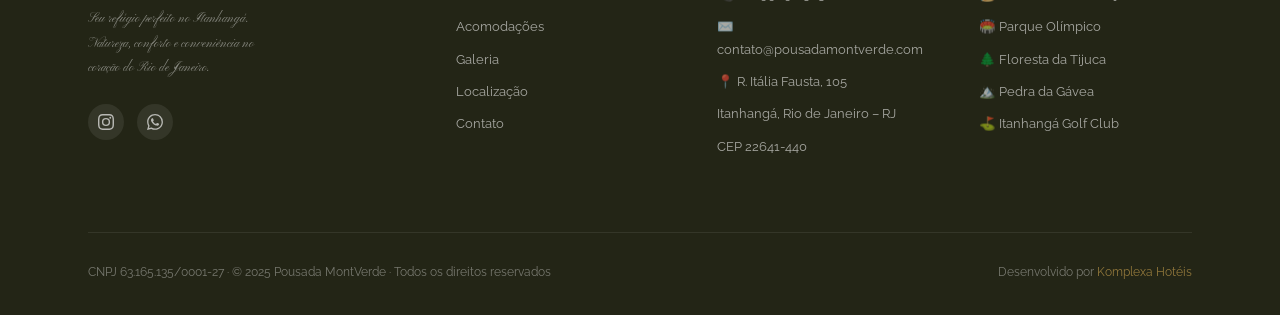
==== commit d14397eb: "index.html" ====
--- a/index.html
+++ b/index.html
@@ -255,7 +255,9 @@
   <div class="container">
     <div class="ft-grid">
       <div class="ft-brand">
-        <span class="logo">MontVerde</span>
+        <span class="logo">
+  <img src="assets/img/logo.png" alt="Pousada MontVerde" class="logo-img">
+</a>
         <p>Seu refúgio perfeito no Itanhangá. Natureza, conforto e conveniência no coração do Rio de Janeiro.</p>
         <div class="ft-social">
           <a href="https://instagram.com/pousada_montverde" target="_blank" rel="noopener" aria-label="Instagram">
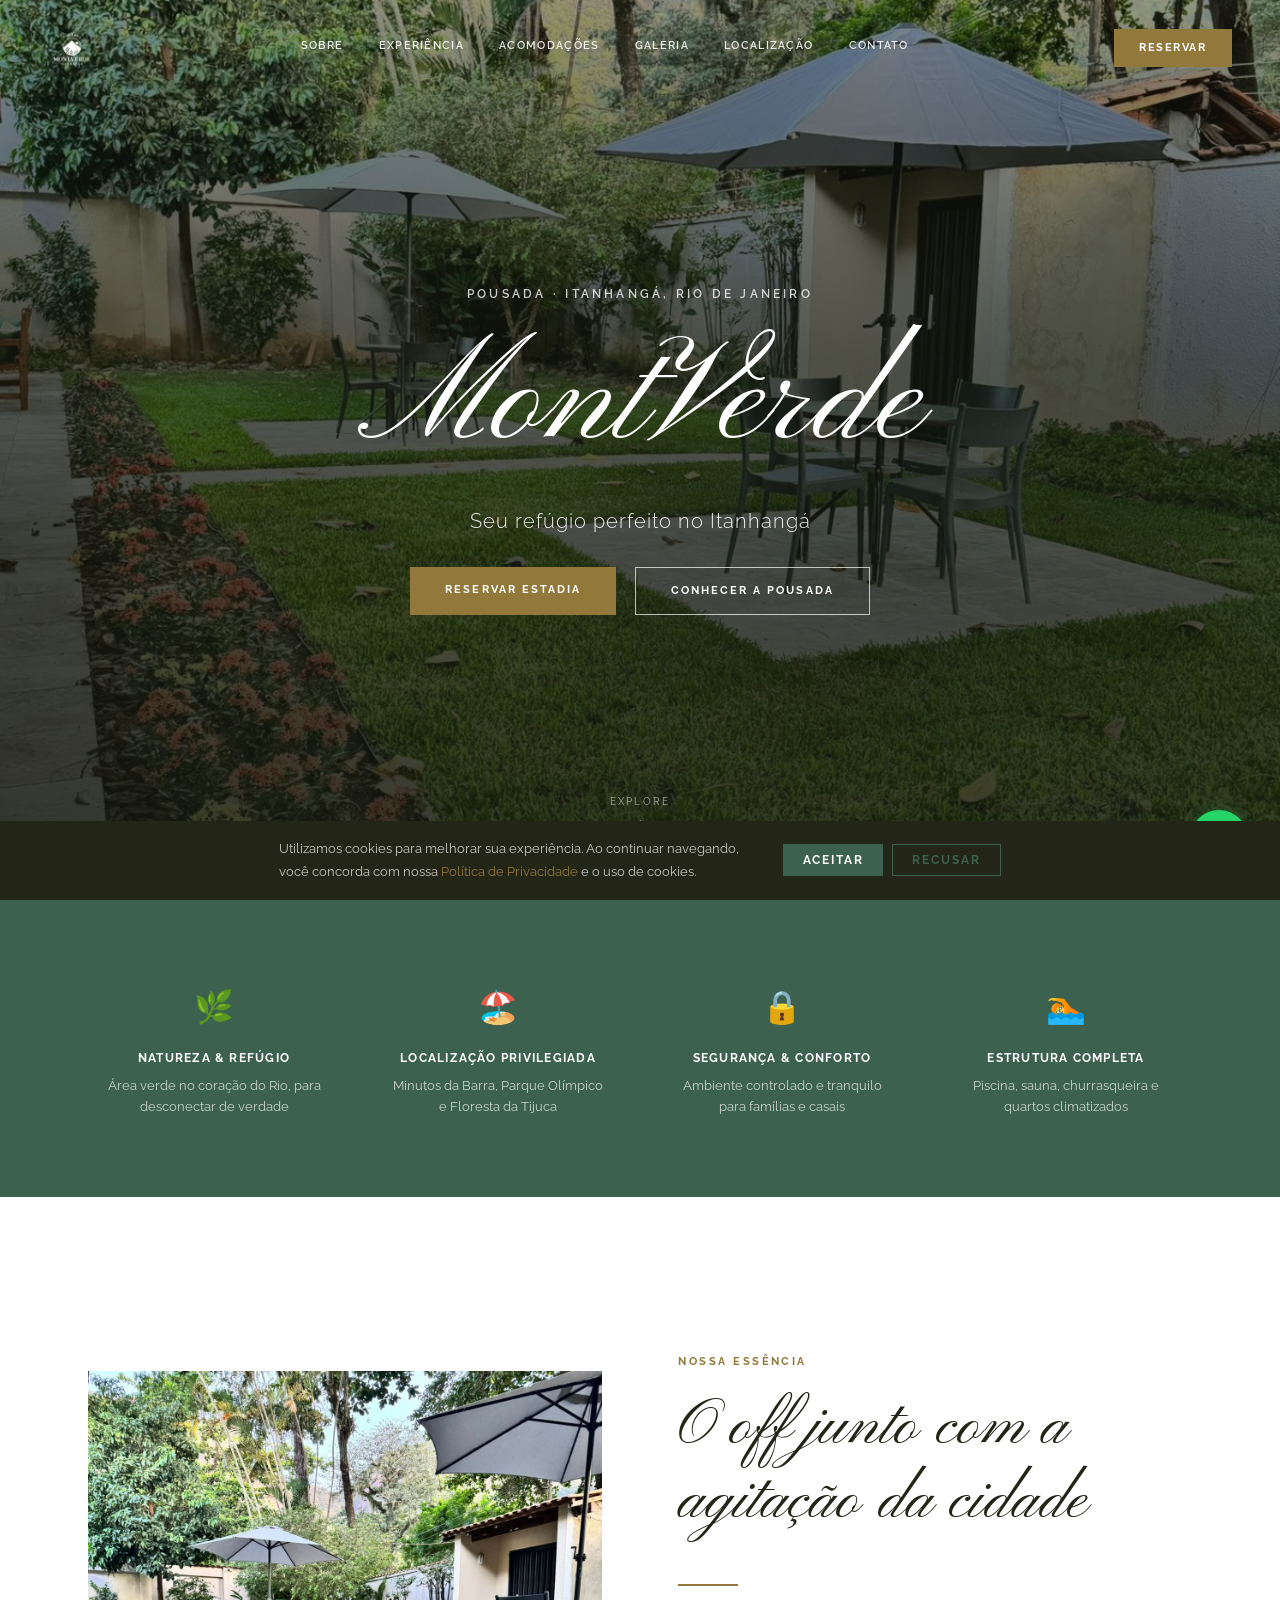
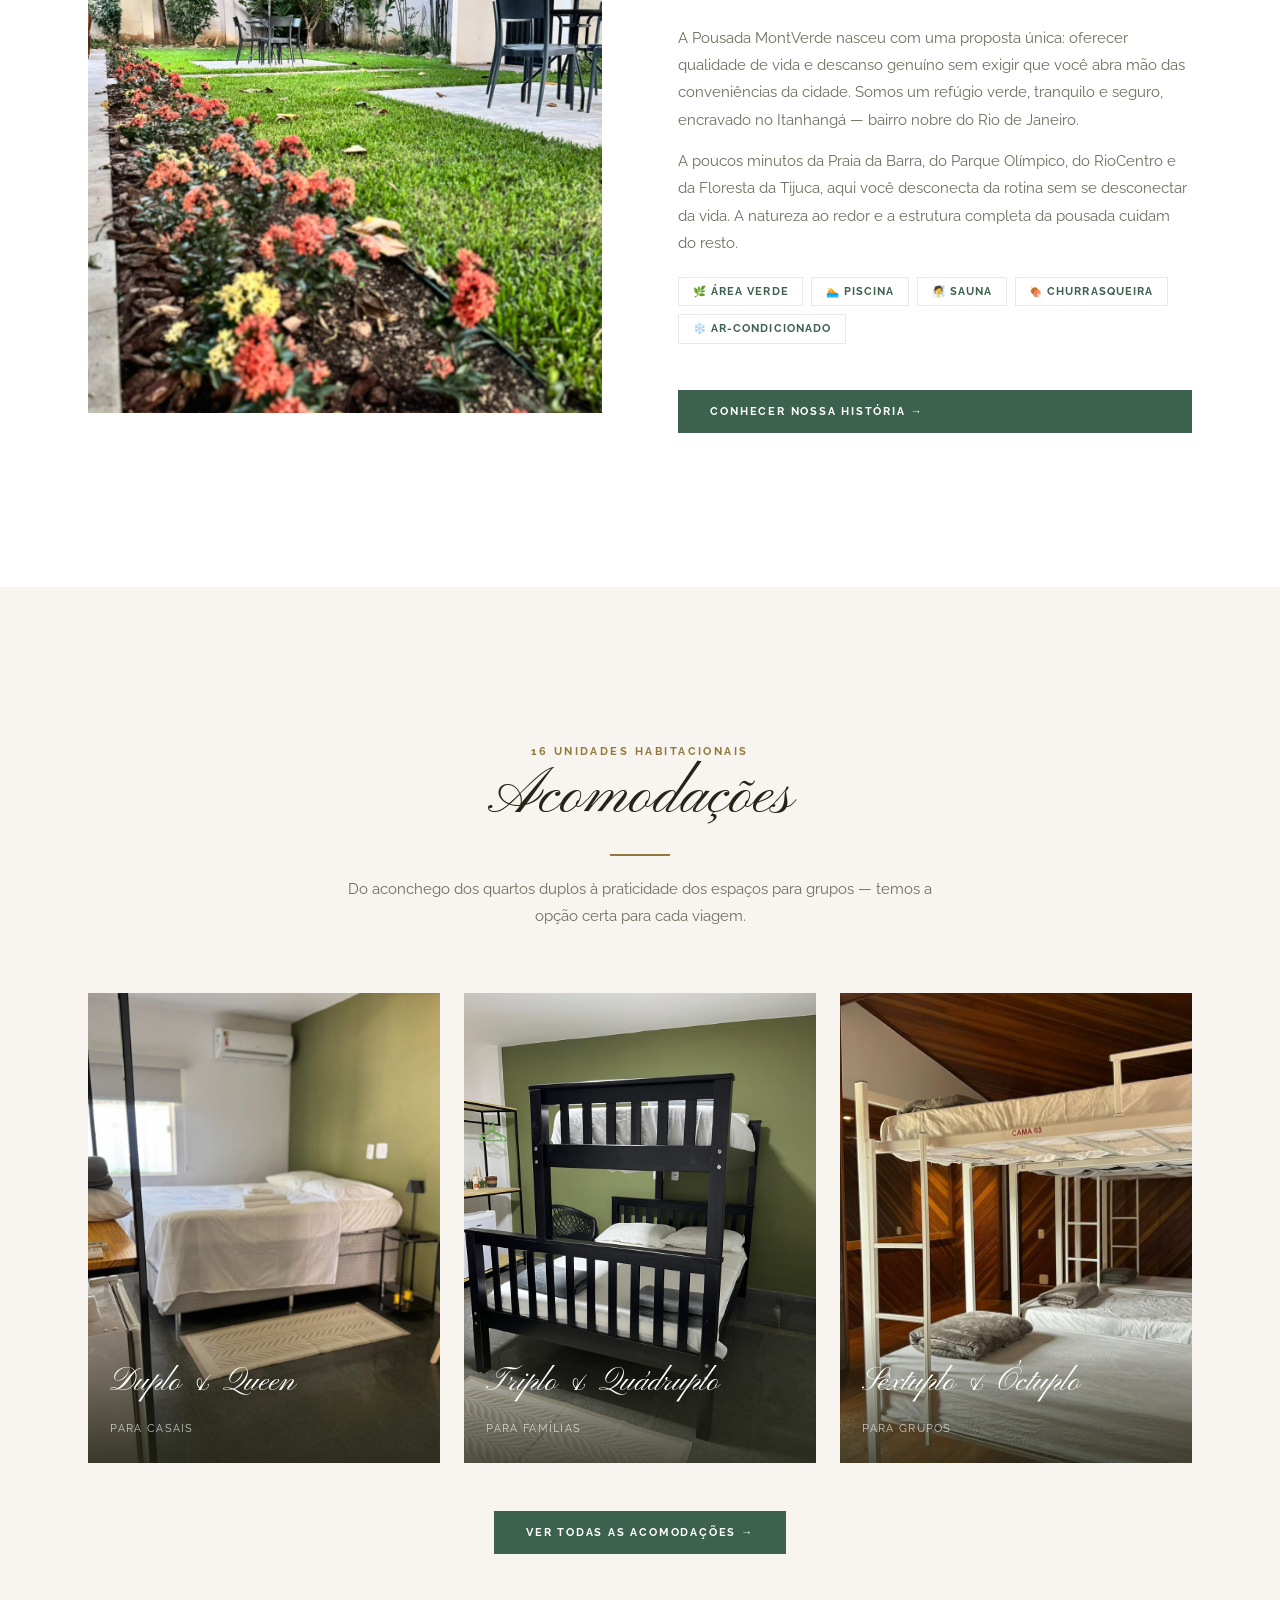
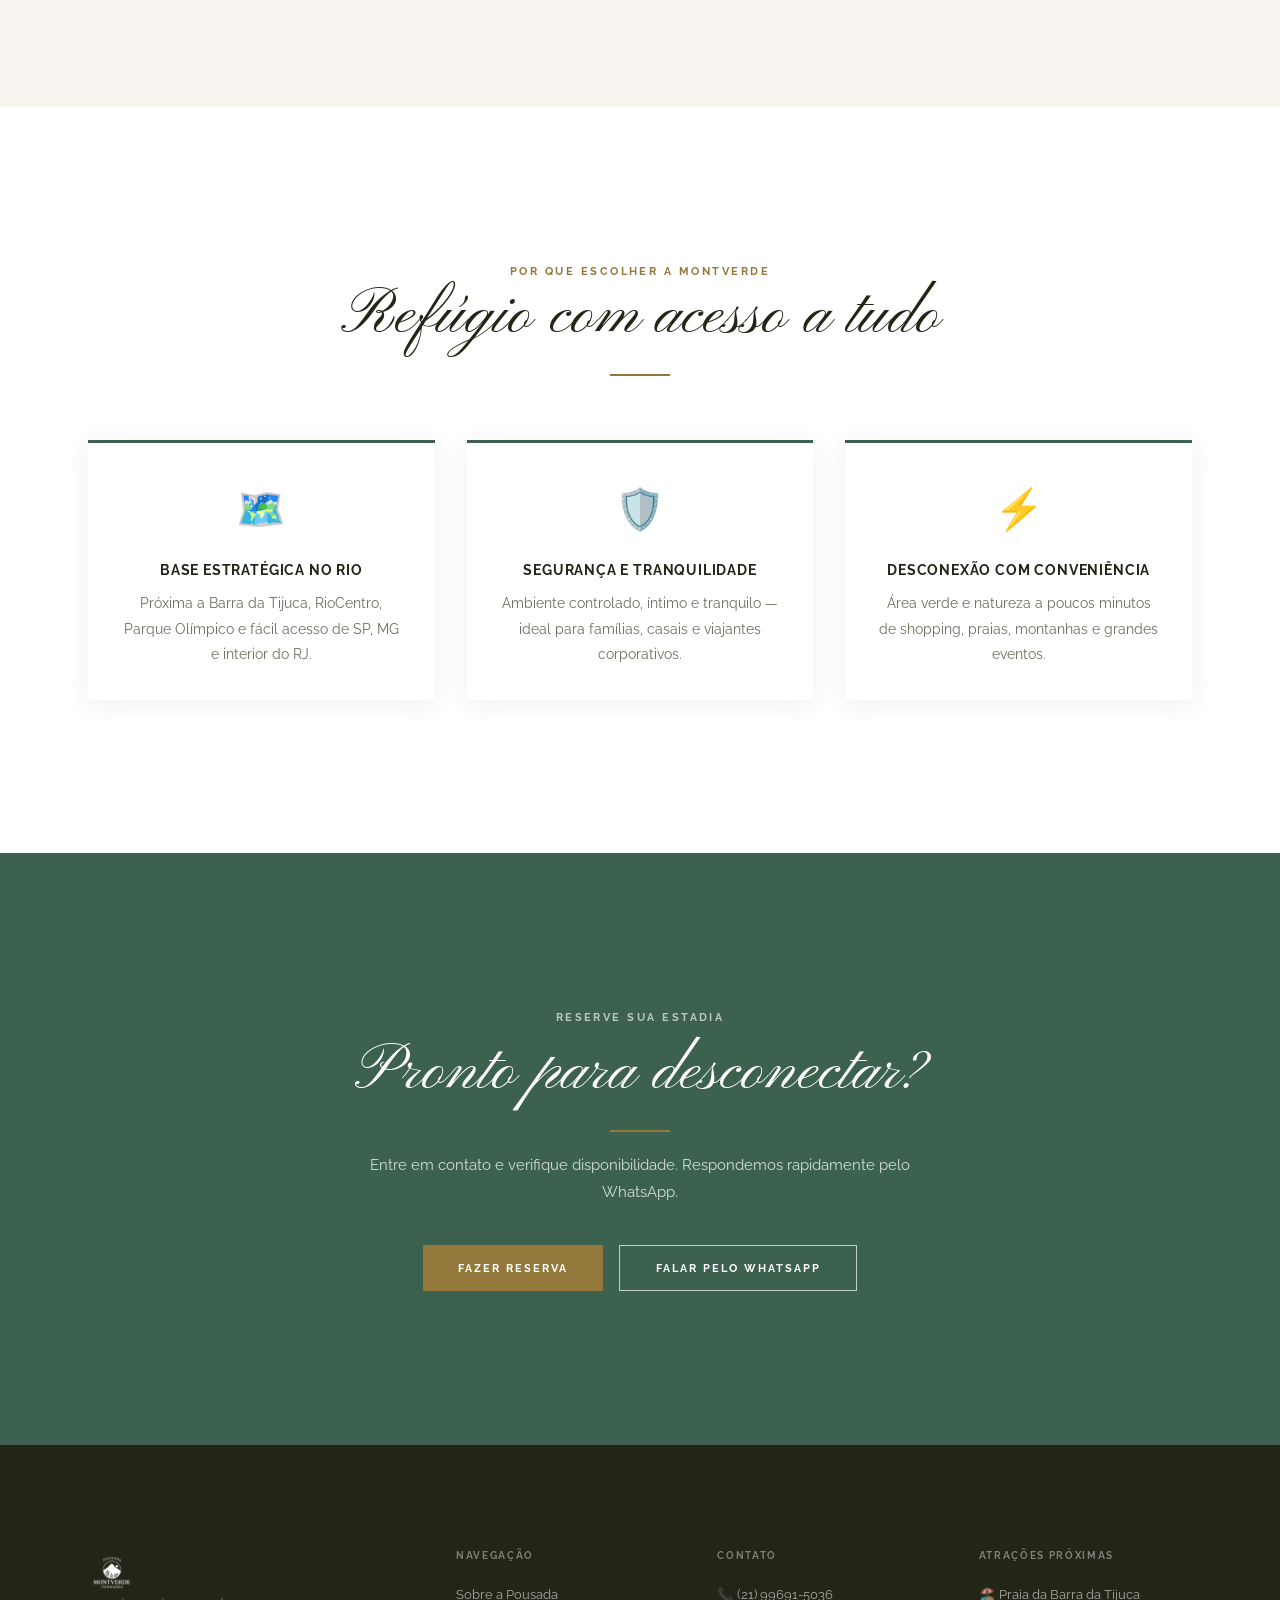
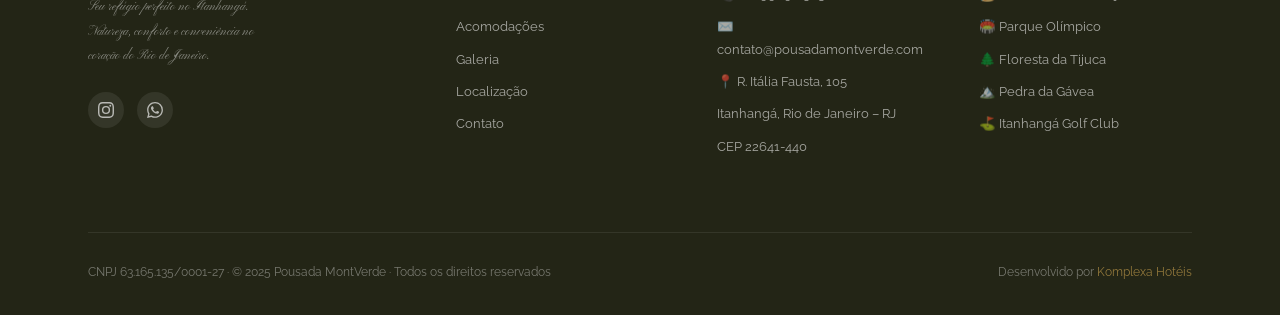
==== commit 89cb5699: "Update index.html" ====
--- a/index.html
+++ b/index.html
@@ -3,6 +3,7 @@
 <head>
 <meta charset="UTF-8">
 <meta name="viewport" content="width=device-width, initial-scale=1.0">
+<link rel="icon" type="image/x-icon" href="favicon.ico">
 <title>Pousada MontVerde | Refúgio no Itanhangá, Rio de Janeiro</title>
 <meta name="description" content="Pousada no coração do Itanhangá, Rio de Janeiro. Refúgio verde a minutos da Barra, Parque Olímpico e Floresta da Tijuca. Reserve sua estadia.">
 <meta property="og:title" content="Pousada MontVerde | Itanhangá, Rio de Janeiro">
--- a/assets/css/style.css
+++ b/assets/css/style.css
@@ -379,3 +379,15 @@
   .wa-modal.open { padding:0 1rem 5rem 1rem; align-items:flex-end; justify-content:center; }
   .wa-box,.wa-modal-box { width:100%!important; max-width:420px; }
 }
+
+/* ── LOGOTIPO ── */
+.logo-img {
+  height: 48px;
+  width: auto;
+  display: block;
+  filter: brightness(0) invert(1); /* deixa a logo branca no hero */
+  transition: filter .3s;
+}
+.hdr.solid .logo-img {
+  filter: none; /* logo colorida quando o header fica sólido */
+}
